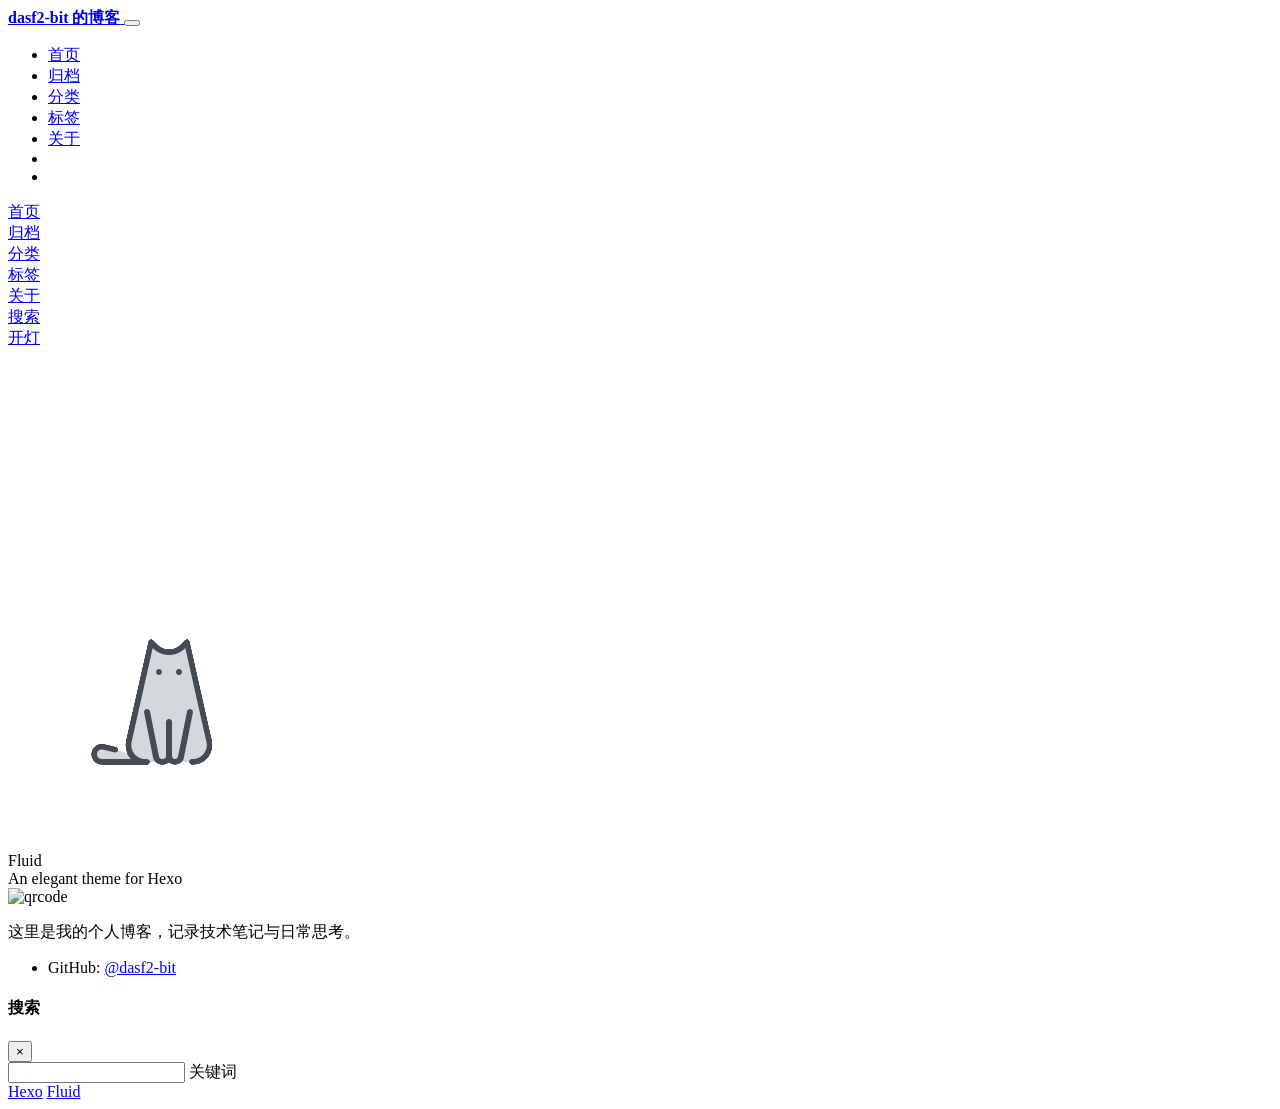
==== about/index.html @ f7959b7a "Site updated: 2026-11-27 13:25:07" ====
<!DOCTYPE html>
<html lang="zh-CN" data-default-color-scheme=auto>



<head>
  <meta charset="UTF-8">

  <link rel="apple-touch-icon" sizes="76x76" href="/img/fluid.png">
  <link rel="icon" href="/img/fluid.png">
  

  <meta name="viewport" content="width=device-width, initial-scale=1.0, maximum-scale=5.0, shrink-to-fit=no">
  <meta http-equiv="x-ua-compatible" content="ie=edge">
  
  <meta name="theme-color" content="#2f4154">
  <meta name="author" content="dasf2-bit">
  <meta name="keywords" content="">
  
    <meta name="description" content="这里是我的个人博客，记录技术笔记与日常思考。  GitHub: @dasf2-bit">
<meta property="og:type" content="website">
<meta property="og:title" content="关于">
<meta property="og:url" content="https://blog.znyue.com/about/index.html">
<meta property="og:site_name" content="dasf2-bit 的博客">
<meta property="og:description" content="这里是我的个人博客，记录技术笔记与日常思考。  GitHub: @dasf2-bit">
<meta property="og:locale" content="zh_CN">
<meta property="article:published_time" content="2026-11-27T05:30:00.000Z">
<meta property="article:modified_time" content="2026-11-27T05:24:59.551Z">
<meta property="article:author" content="dasf2-bit">
<meta name="twitter:card" content="summary_large_image">
  
  
  
  <title>关于 - dasf2-bit 的博客</title>

  <link  rel="stylesheet" href="https://lib.baomitu.com/twitter-bootstrap/4.6.1/css/bootstrap.min.css" />



  <link  rel="stylesheet" href="https://lib.baomitu.com/github-markdown-css/4.0.0/github-markdown.min.css" />

  <link  rel="stylesheet" href="https://lib.baomitu.com/hint.css/2.7.0/hint.min.css" />

  <link  rel="stylesheet" href="https://lib.baomitu.com/fancybox/3.5.7/jquery.fancybox.min.css" />



<!-- 主题依赖的图标库，不要自行修改 -->
<!-- Do not modify the link that theme dependent icons -->

<link rel="stylesheet" href="//at.alicdn.com/t/c/font_1749284_5i9bdhy70f8.css">



<link rel="stylesheet" href="//at.alicdn.com/t/c/font_1736178_k526ubmyhba.css">


<link  rel="stylesheet" href="/css/main.css" />


  <link id="highlight-css" rel="stylesheet" href="/css/highlight.css" />
  
    <link id="highlight-css-dark" rel="stylesheet" href="/css/highlight-dark.css" />
  




  <script id="fluid-configs">
    var Fluid = window.Fluid || {};
    Fluid.ctx = Object.assign({}, Fluid.ctx)
    var CONFIG = {"hostname":"blog.znyue.com","root":"/","version":"1.9.9","typing":{"enable":true,"typeSpeed":70,"cursorChar":"_","loop":false,"scope":[]},"anchorjs":{"enable":true,"element":"h1,h2,h3,h4,h5,h6","placement":"left","visible":"hover","icon":""},"progressbar":{"enable":true,"height_px":3,"color":"#29d","options":{"showSpinner":false,"trickleSpeed":100}},"code_language":{"enable":true,"default":"TEXT"},"copy_btn":true,"image_caption":{"enable":true},"image_zoom":{"enable":true,"img_url_replace":["",""]},"toc":{"enable":true,"expand_all":true,"placement":"right","headingSelector":"h1,h2,h3,h4,h5,h6","collapseDepth":0},"lazyload":{"enable":true,"loading_img":"/img/loading.gif","onlypost":false,"offset_factor":2},"web_analytics":{"enable":false,"follow_dnt":true,"baidu":null,"google":{"measurement_id":null},"tencent":{"sid":null,"cid":null},"leancloud":{"app_id":null,"app_key":null,"server_url":null,"path":"window.location.pathname","ignore_local":false},"openkounter":{"server_url":"https://open-kounter.mintimate.cn","path":"window.location.pathname","ignore_local":false},"umami":{"src":null,"website_id":null,"domains":null,"start_time":"2024-01-01T00:00:00.000Z","token":null,"api_server":null}},"search_path":"/local-search.xml","include_content_in_search":true};

    if (CONFIG.web_analytics.follow_dnt) {
      var dntVal = navigator.doNotTrack || window.doNotTrack || navigator.msDoNotTrack;
      Fluid.ctx.dnt = dntVal && (dntVal.startsWith('1') || dntVal.startsWith('yes') || dntVal.startsWith('on'));
    }
  </script>
  <script  src="/js/utils.js" ></script>
  <script  src="/js/color-schema.js" ></script>
  


  
<meta name="generator" content="Hexo 8.1.2"></head>


<body>
  

  <header>
    

<div class="header-inner" style="height: 60vh;">
  <nav id="navbar" class="navbar fixed-top  navbar-expand-lg navbar-dark scrolling-navbar">
  <div class="container">
    <a class="navbar-brand" href="/">
      <strong>dasf2-bit 的博客</strong>
    </a>

    <button id="navbar-toggler-btn" class="navbar-toggler" type="button" data-toggle="collapse"
            data-target="#navbarSupportedContent"
            aria-controls="navbarSupportedContent" aria-expanded="false" aria-label="Toggle navigation">
      <div class="animated-icon"><span></span><span></span><span></span></div>
    </button>

    <!-- Collapsible content (desktop) -->
    <div class="collapse navbar-collapse" id="navbarSupportedContent">
      <ul class="navbar-nav ml-auto text-center">
        
          
          
          
          
            <li class="nav-item">
              <a class="nav-link" href="/" target="_self">
                <i class="iconfont icon-home-fill"></i>
                <span>首页</span>
              </a>
            </li>
          
        
          
          
          
          
            <li class="nav-item">
              <a class="nav-link" href="/archives/" target="_self">
                <i class="iconfont icon-archive-fill"></i>
                <span>归档</span>
              </a>
            </li>
          
        
          
          
          
          
            <li class="nav-item">
              <a class="nav-link" href="/categories/" target="_self">
                <i class="iconfont icon-category-fill"></i>
                <span>分类</span>
              </a>
            </li>
          
        
          
          
          
          
            <li class="nav-item">
              <a class="nav-link" href="/tags/" target="_self">
                <i class="iconfont icon-tags-fill"></i>
                <span>标签</span>
              </a>
            </li>
          
        
          
          
          
          
            <li class="nav-item">
              <a class="nav-link" href="/about/" target="_self">
                <i class="iconfont icon-user-fill"></i>
                <span>关于</span>
              </a>
            </li>
          
        
        
          <li class="nav-item" id="search-btn">
            <a class="nav-link" target="_self" href="javascript:;" data-toggle="modal" data-target="#modalSearch" aria-label="Search">
              <i class="iconfont icon-search"></i>
            </a>
          </li>
          
        
        
          <li class="nav-item" id="color-toggle-btn">
            <a class="nav-link" target="_self" href="javascript:;" aria-label="Color Toggle">
              <i class="iconfont icon-dark" id="color-toggle-icon"></i>
            </a>
          </li>
        
      </ul>
    </div>
  </div>
</nav>

<!-- Mobile grid menu overlay -->
<div id="mobile-grid-menu" class="d-lg-none">
  <div class="mobile-grid-menu-inner">
    <div class="container">
      <div class="row">
        
          
          
          
          
            <div class="col-4 mobile-grid-cell">
              <a href="/" target="_self">
                <div class="mobile-grid-item">
                  <i class="iconfont icon-home-fill"></i>
                  <span>首页</span>
                </div>
              </a>
            </div>
          
        
          
          
          
          
            <div class="col-4 mobile-grid-cell">
              <a href="/archives/" target="_self">
                <div class="mobile-grid-item">
                  <i class="iconfont icon-archive-fill"></i>
                  <span>归档</span>
                </div>
              </a>
            </div>
          
        
          
          
          
          
            <div class="col-4 mobile-grid-cell">
              <a href="/categories/" target="_self">
                <div class="mobile-grid-item">
                  <i class="iconfont icon-category-fill"></i>
                  <span>分类</span>
                </div>
              </a>
            </div>
          
        
          
          
          
          
            <div class="col-4 mobile-grid-cell">
              <a href="/tags/" target="_self">
                <div class="mobile-grid-item">
                  <i class="iconfont icon-tags-fill"></i>
                  <span>标签</span>
                </div>
              </a>
            </div>
          
        
          
          
          
          
            <div class="col-4 mobile-grid-cell">
              <a href="/about/" target="_self">
                <div class="mobile-grid-item">
                  <i class="iconfont icon-user-fill"></i>
                  <span>关于</span>
                </div>
              </a>
            </div>
          
        
        
          <div class="col-4 mobile-grid-cell" id="mobile-search-btn">
            <a href="javascript:;" data-toggle="modal" data-target="#modalSearch" aria-label="Search">
              <div class="mobile-grid-item">
                <i class="iconfont icon-search"></i>
                <span>搜索</span>
              </div>
            </a>
          </div>
        
        
          <div class="col-4 mobile-grid-cell" id="mobile-color-toggle-btn"
               data-label-light="开灯"
               data-label-dark="关灯">
            <a href="javascript:;" aria-label="Color Toggle">
              <div class="mobile-grid-item">
                <i class="iconfont icon-dark" id="mobile-color-toggle-icon"></i>
                <span id="mobile-color-toggle-label">关灯</span>
              </div>
            </a>
          </div>
        
      </div>
    </div>
  </div>
</div>

  

<div id="banner" class="banner" parallax=true
     style="background: url('/img/default.png') no-repeat center center; background-size: cover;">
  <div class="full-bg-img">
    <div class="mask flex-center" style="background-color: rgba(0, 0, 0, 0.3)">
      <div class="banner-text text-center fade-in-up">
        <div class="h2">
          
            <span id="subtitle" data-typed-text="关于"></span>
          
        </div>

        
      </div>

      
    </div>
  </div>
</div>



</div>

  </header>

  <main>
    
      <div class="container nopadding-x-md">
        <div id="board"
          >
          
            <div class="about-avatar">
              <img src="/img/avatar.png" srcset="/img/loading.gif" lazyload class="img-fluid" alt="avatar">
            </div>
          
          <div class="container">
            <div class="row">
              <div class="col-12 col-md-10 m-auto">
                

<div class="text-center">
  <div class="about-info">
    <div class="about-name">Fluid</div>
    <div class="about-intro">An elegant theme for Hexo</div>
    <div class="about-icons">
      
        
        
        
        <a href=https://github.com class="
           hint--bottom hint--rounded"
           aria-label="GitHub"
           target="_blank"
        >
          <i class="iconfont icon-github-fill" aria-hidden="true"></i>
          
        </a>
      
        
        
        
        <a href=https://douban.com class="
           hint--bottom hint--rounded"
           aria-label="豆瓣"
           target="_blank"
        >
          <i class="iconfont icon-douban-fill" aria-hidden="true"></i>
          
        </a>
      
        
        
        
        <a  class="qr-trigger
           "
           
           target="_self"
        >
          <i class="iconfont icon-wechat-fill" aria-hidden="true"></i>
          
            <img class="qr-img" src="/img/favicon.png" srcset="/img/loading.gif" lazyload alt="qrcode" />
          
        </a>
      
    </div>
  </div>
</div>

<article class="about-content page-content mt-5">
  <div class="markdown-body">
    <p>这里是我的个人博客，记录技术笔记与日常思考。</p>
<ul>
<li>GitHub: <a target="_blank" rel="noopener" href="https://github.com/dasf2-bit">@dasf2-bit</a></li>
</ul>

  </div>

  
</article>





  



  



  



  



  





              </div>
            </div>
          </div>
        </div>
      </div>
    

    
      <a id="scroll-top-button" aria-label="TOP" href="#" role="button">
        <i class="iconfont icon-arrowup" aria-hidden="true"></i>
      </a>
    

    
      <div class="modal fade" id="modalSearch" tabindex="-1" role="dialog" aria-labelledby="ModalLabel"
     aria-hidden="true">
  <div class="modal-dialog modal-dialog-scrollable modal-lg" role="document">
    <div class="modal-content">
      <div class="modal-header text-center">
        <h4 class="modal-title w-100 font-weight-bold">搜索</h4>
        <button type="button" id="local-search-close" class="close" data-dismiss="modal" aria-label="Close">
          <span aria-hidden="true">&times;</span>
        </button>
      </div>
      <div class="modal-body mx-3">
        <div class="md-form mb-5">
          <input type="text" id="local-search-input" class="form-control validate">
          <label data-error="x" data-success="v" for="local-search-input">关键词</label>
        </div>
        <div class="list-group" id="local-search-result"></div>
      </div>
    </div>
  </div>
</div>

    

    
  </main>

  <footer>
    <div class="footer-inner">
  
    <div class="footer-content">
       <a href="https://hexo.io" target="_blank" rel="nofollow noopener"><span>Hexo</span></a> <i class="iconfont icon-love"></i> <a href="https://github.com/fluid-dev/hexo-theme-fluid" target="_blank" rel="nofollow noopener"><span>Fluid</span></a> 
    </div>
  
  
  
</div>

  </footer>

  <!-- Scripts -->
  
  <script  src="https://lib.baomitu.com/nprogress/0.2.0/nprogress.min.js" ></script>
  <link  rel="stylesheet" href="https://lib.baomitu.com/nprogress/0.2.0/nprogress.min.css" />

  <script>
    NProgress.configure({"showSpinner":false,"trickleSpeed":100})
    NProgress.start()
    window.addEventListener('load', function() {
      NProgress.done();
    })
  </script>


<script  src="https://lib.baomitu.com/jquery/3.6.4/jquery.min.js" ></script>
<script  src="https://lib.baomitu.com/twitter-bootstrap/4.6.1/js/bootstrap.min.js" ></script>
<script  src="/js/events.js" ></script>
<script  src="/js/plugins.js" ></script>


  <script  src="https://lib.baomitu.com/typed.js/2.0.12/typed.min.js" ></script>
  <script>
    (function (window, document) {
      var typing = Fluid.plugins.typing;
      var subtitle = document.getElementById('subtitle');
      if (!subtitle || !typing) {
        return;
      }
      var text = subtitle.getAttribute('data-typed-text');
      
        typing(text);
      
    })(window, document);
  </script>




  
    <script  src="/js/img-lazyload.js" ></script>
  




  <script src=https://lib.baomitu.com/clipboard.js/2.0.11/clipboard.min.js></script>

  <script>Fluid.plugins.codeWidget();</script>


  
<script>
  Fluid.utils.createScript('https://lib.baomitu.com/anchor-js/5.0.0/anchor.min.js', function() {
    window.anchors.options = {
      placement: CONFIG.anchorjs.placement,
      visible  : CONFIG.anchorjs.visible
    };
    if (CONFIG.anchorjs.icon) {
      window.anchors.options.icon = CONFIG.anchorjs.icon;
    }
    var el = (CONFIG.anchorjs.element || 'h1,h2,h3,h4,h5,h6').split(',');
    var res = [];
    for (var item of el) {
      res.push('.markdown-body > ' + item.trim());
    }
    if (CONFIG.anchorjs.placement === 'left') {
      window.anchors.options.class = 'anchorjs-link-left';
    }
    window.anchors.add(res.join(', '));

    Fluid.events.registerRefreshCallback(function() {
      if ('anchors' in window) {
        anchors.removeAll();
        var el = (CONFIG.anchorjs.element || 'h1,h2,h3,h4,h5,h6').split(',');
        var res = [];
        for (var item of el) {
          res.push('.markdown-body > ' + item.trim());
        }
        if (CONFIG.anchorjs.placement === 'left') {
          anchors.options.class = 'anchorjs-link-left';
        }
        anchors.add(res.join(', '));
      }
    });
  });
</script>


  
<script>
  Fluid.utils.createScript('https://lib.baomitu.com/fancybox/3.5.7/jquery.fancybox.min.js', function() {
    Fluid.plugins.fancyBox();
  });
</script>


  <script>Fluid.plugins.imageCaption();</script>

  <script  src="/js/local-search.js" ></script>





<!-- 主题的启动项，将它保持在最底部 -->
<!-- the boot of the theme, keep it at the bottom -->
<script  src="/js/boot.js" ></script>


  

  <noscript>
    <div class="noscript-warning">博客在允许 JavaScript 运行的环境下浏览效果更佳</div>
  </noscript>
</body>
</html>
---- css/highlight.css ----
pre code.hljs {
  display: block;
  overflow-x: auto;
  padding: 1em
}
code.hljs {
  padding: 3px 5px
}
/*!
  Theme: GitHub
  Description: Light theme as seen on github.com
  Author: github.com
  Maintainer: @Hirse
  Updated: 2021-05-15

  Outdated base version: https://github.com/primer/github-syntax-light
  Current colors taken from GitHub's CSS
*/
.hljs {
  color: #24292e;
  background: #ffffff
}
.hljs-doctag,
.hljs-keyword,
.hljs-meta .hljs-keyword,
.hljs-template-tag,
.hljs-template-variable,
.hljs-type,
.hljs-variable.language_ {
  /* prettylights-syntax-keyword */
  color: #d73a49
}
.hljs-title,
.hljs-title.class_,
.hljs-title.class_.inherited__,
.hljs-title.function_ {
  /* prettylights-syntax-entity */
  color: #6f42c1
}
.hljs-attr,
.hljs-attribute,
.hljs-literal,
.hljs-meta,
.hljs-number,
.hljs-operator,
.hljs-variable,
.hljs-selector-attr,
.hljs-selector-class,
.hljs-selector-id {
  /* prettylights-syntax-constant */
  color: #005cc5
}
.hljs-regexp,
.hljs-string,
.hljs-meta .hljs-string {
  /* prettylights-syntax-string */
  color: #032f62
}
.hljs-built_in,
.hljs-symbol {
  /* prettylights-syntax-variable */
  color: #e36209
}
.hljs-comment,
.hljs-code,
.hljs-formula {
  /* prettylights-syntax-comment */
  color: #6a737d
}
.hljs-name,
.hljs-quote,
.hljs-selector-tag,
.hljs-selector-pseudo {
  /* prettylights-syntax-entity-tag */
  color: #22863a
}
.hljs-subst {
  /* prettylights-syntax-storage-modifier-import */
  color: #24292e
}
.hljs-section {
  /* prettylights-syntax-markup-heading */
  color: #005cc5;
  font-weight: bold
}
.hljs-bullet {
  /* prettylights-syntax-markup-list */
  color: #735c0f
}
.hljs-emphasis {
  /* prettylights-syntax-markup-italic */
  color: #24292e;
  font-style: italic
}
.hljs-strong {
  /* prettylights-syntax-markup-bold */
  color: #24292e;
  font-weight: bold
}
.hljs-addition {
  /* prettylights-syntax-markup-inserted */
  color: #22863a;
  background-color: #f0fff4
}
.hljs-deletion {
  /* prettylights-syntax-markup-deleted */
  color: #b31d28;
  background-color: #ffeef0
}
.hljs-char.escape_,
.hljs-link,
.hljs-params,
.hljs-property,
.hljs-punctuation,
.hljs-tag {
  /* purposely ignored */
  
}
---- css/highlight-dark.css ----
pre code.hljs {
  display: block;
  overflow-x: auto;
  padding: 1em
}
code.hljs {
  padding: 3px 5px
}
/*

Dark style from softwaremaniacs.org (c) Ivan Sagalaev <Maniac@SoftwareManiacs.Org>

*/
.hljs {
  color: #ddd;
  background: #303030
}
.hljs-keyword,
.hljs-selector-tag,
.hljs-literal,
.hljs-section,
.hljs-link {
  color: white
}
.hljs-subst {
  /* default */
  
}
.hljs-string,
.hljs-title,
.hljs-name,
.hljs-type,
.hljs-attribute,
.hljs-symbol,
.hljs-bullet,
.hljs-built_in,
.hljs-addition,
.hljs-variable,
.hljs-template-tag,
.hljs-template-variable {
  color: #d88
}
.hljs-comment,
.hljs-quote,
.hljs-deletion,
.hljs-meta {
  color: #979797
}
.hljs-keyword,
.hljs-selector-tag,
.hljs-literal,
.hljs-title,
.hljs-section,
.hljs-doctag,
.hljs-type,
.hljs-name,
.hljs-strong {
  font-weight: bold
}
.hljs-emphasis {
  font-style: italic
}
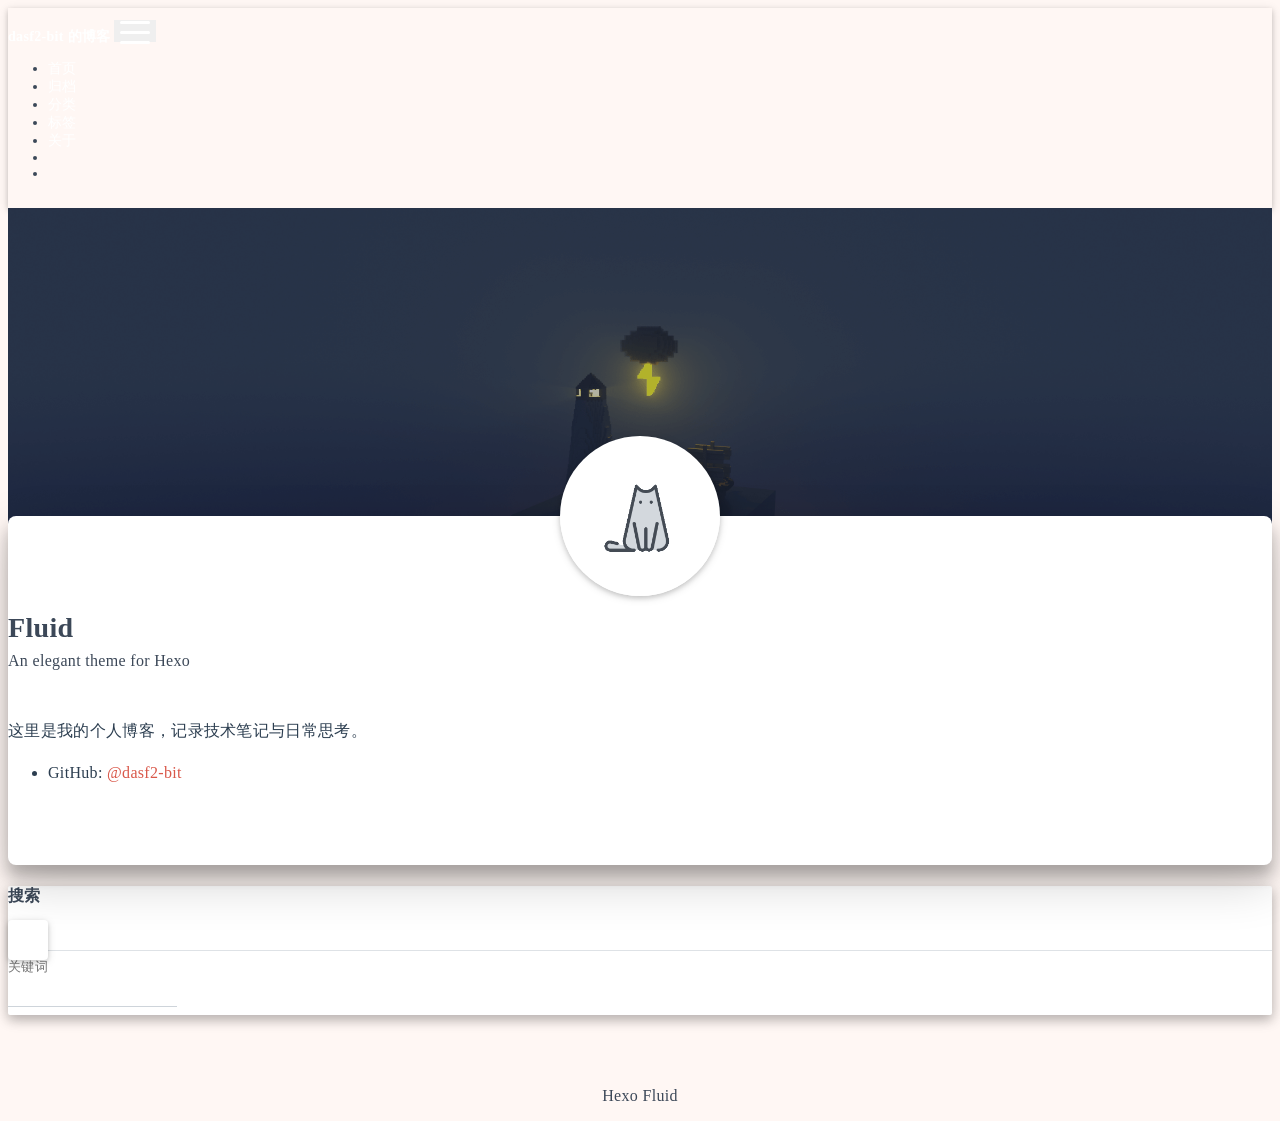
==== commit 7d0f5400: "Site updated: 2026-11-27 13:29:07" ====
--- a/about/index.html
+++ b/about/index.html
@@ -15,7 +15,7 @@
   <meta name="viewport" content="width=device-width, initial-scale=1.0, maximum-scale=5.0, shrink-to-fit=no">
   <meta http-equiv="x-ua-compatible" content="ie=edge">
   
-  <meta name="theme-color" content="#2f4154">
+  <meta name="theme-color" content="#E4685A">
   <meta name="author" content="dasf2-bit">
   <meta name="keywords" content="">
   
--- a/css/main.css
+++ b/css/main.css
@@ -0,0 +1,2407 @@
+.anchorjs-link {
+  text-decoration: none !important;
+  transition: opacity 0.2s ease-in-out;
+}
+.markdown-body h1:hover > .anchorjs-link,
+h2:hover > .anchorjs-link,
+h3:hover > .anchorjs-link,
+h4:hover > .anchorjs-link,
+h5:hover > .anchorjs-link,
+h6:hover > .anchorjs-link {
+  opacity: 1;
+}
+.banner {
+  height: 100%;
+  position: relative;
+  overflow: hidden;
+  cursor: default;
+}
+.banner .mask {
+  position: absolute;
+  width: 100%;
+  height: 100%;
+  background-color: rgba(0,0,0,0.3);
+}
+.banner[parallax="true"] {
+  will-change: transform;
+  -webkit-transform-style: preserve-3d;
+  -webkit-backface-visibility: hidden;
+  transition: transform 0.05s ease-out;
+}
+@media (max-width: 100vh) {
+  .header-inner {
+    max-height: 100vw;
+  }
+  #board {
+    margin-top: -1rem !important;
+  }
+}
+@media (max-width: 79.99vh) {
+  .scroll-down-bar {
+    display: none;
+  }
+}
+#board {
+  position: relative;
+  margin-top: -2rem;
+  padding: 3rem 0;
+  background-color: var(--board-bg-color);
+  transition: background-color 0.2s ease-in-out;
+  border-radius: 0.5rem;
+  z-index: 3;
+  -webkit-box-shadow: 0 12px 15px 0 rgba(0,0,0,0.24), 0 17px 50px 0 rgba(0,0,0,0.19);
+  box-shadow: 0 12px 15px 0 rgba(0,0,0,0.24), 0 17px 50px 0 rgba(0,0,0,0.19);
+}
+.code-widget {
+  display: inline-block;
+  background-color: transparent;
+  font-size: 0.75rem;
+  line-height: 1;
+  font-weight: bold;
+  padding: 0.3rem 0.1rem 0.1rem 0.1rem;
+  position: absolute;
+  right: 0.45rem;
+  top: 0.15rem;
+  z-index: 1;
+}
+.code-widget-light {
+  color: #999;
+}
+.code-widget-dark {
+  color: #bababa;
+}
+.copy-btn {
+  cursor: pointer;
+  user-select: none;
+  -webkit-appearance: none;
+  outline: none;
+}
+.copy-btn > i {
+  font-size: 0.75rem !important;
+  font-weight: 400;
+  margin-right: 0.15rem;
+  opacity: 0;
+  transition: opacity 0.2s ease-in-out;
+}
+.markdown-body pre:hover > .copy-btn > i {
+  opacity: 0.9;
+}
+.markdown-body pre:hover > .copy-btn,
+.markdown-body pre:not(:hover) > .copy-btn {
+  outline: none;
+}
+.license-box {
+  background-color: rgba(27,31,35,0.05);
+  transition: background-color 0.2s ease-in-out;
+  border-radius: 4px;
+  font-size: 0.9rem;
+  overflow: hidden;
+  padding: 1.25rem;
+  position: relative;
+  z-index: 1;
+}
+.license-box .license-icon {
+  position: absolute;
+  top: 50%;
+  left: 100%;
+}
+.license-box .license-icon::after {
+  content: "\e8e4";
+  font-size: 12.5rem;
+  line-height: 1;
+  opacity: 0.1;
+  position: relative;
+  left: -0.85em;
+  bottom: 0.5em;
+  z-index: -1;
+}
+.license-box .license-title {
+  margin-bottom: 1rem;
+}
+.license-box .license-title div:nth-child(1) {
+  line-height: 1.2;
+  margin-bottom: 0.25rem;
+}
+.license-box .license-title div:nth-child(2) {
+  color: var(--sec-text-color);
+  font-size: 0.8rem;
+}
+.license-box .license-meta {
+  align-items: center;
+  display: flex;
+  flex-wrap: wrap;
+  justify-content: flex-start;
+}
+.license-box .license-meta .license-meta-item {
+  align-items: center;
+  justify-content: center;
+  margin-right: 1.5rem;
+}
+.license-box .license-meta .license-meta-item div:nth-child(1) {
+  color: var(--sec-text-color);
+  font-size: 0.8rem;
+  font-weight: normal;
+}
+.license-box .license-meta .license-meta-item i.iconfont {
+  font-size: 1rem;
+}
+@media (max-width: 575px) and (min-width: 425px) {
+  .license-box .license-meta .license-meta-item {
+    display: flex;
+    justify-content: flex-start;
+    flex-wrap: wrap;
+    font-size: 0.8rem;
+    flex: 0 0 50%;
+    max-width: 50%;
+    margin-right: 0;
+  }
+  .license-box .license-meta .license-meta-item div:nth-child(1) {
+    margin-right: 0.5rem;
+  }
+  .license-box .license-meta .license-meta-date {
+    order: -1;
+  }
+}
+@media (max-width: 424px) {
+  .license-box::after {
+    top: -65px;
+  }
+  .license-box .license-meta {
+    flex-direction: column;
+    align-items: flex-start;
+  }
+  .license-box .license-meta .license-meta-item {
+    display: flex;
+    flex-wrap: wrap;
+    font-size: 0.8rem;
+  }
+  .license-box .license-meta .license-meta-item div:nth-child(1) {
+    margin-right: 0.5rem;
+  }
+}
+.footer-inner {
+  padding: 3rem 0 1rem 0;
+  text-align: center;
+}
+.footer-inner > div:not(:first-child) {
+  margin: 0.25rem 0;
+  font-size: 0.85rem;
+}
+.footer-inner .statistics {
+  display: flex;
+  flex-direction: row;
+  justify-content: center;
+}
+.footer-inner .statistics > span {
+  flex: 1;
+  margin: 0 0.25rem;
+}
+.footer-inner .statistics > *:nth-last-child(2):first-child {
+  text-align: right;
+}
+.footer-inner .statistics > *:nth-last-child(2):first-child ~ * {
+  text-align: left;
+}
+.footer-inner .beian {
+  display: flex;
+  flex-direction: row;
+  justify-content: center;
+}
+.footer-inner .beian > * {
+  margin: 0 0.25rem;
+}
+.footer-inner .beian-police {
+  position: relative;
+  overflow: hidden;
+  display: inline-flex;
+  align-items: center;
+  justify-content: left;
+}
+.footer-inner .beian-police img {
+  margin-right: 3px;
+  width: 1rem;
+  height: 1rem;
+  margin-bottom: 0.1rem;
+}
+@media (max-width: 424px) {
+  .footer-inner .statistics {
+    flex-direction: column;
+  }
+  .footer-inner .statistics > *:nth-last-child(2):first-child {
+    text-align: center;
+  }
+  .footer-inner .statistics > *:nth-last-child(2):first-child ~ * {
+    text-align: center;
+  }
+  .footer-inner .beian {
+    flex-direction: column;
+  }
+  .footer-inner .beian .beian-police {
+    justify-content: center;
+  }
+  .footer-inner .beian > *:nth-last-child(2):first-child {
+    text-align: center;
+  }
+  .footer-inner .beian > *:nth-last-child(2):first-child ~ * {
+    text-align: center;
+  }
+}
+sup > a::before,
+.footnote-text::before {
+  display: block;
+  content: "";
+  margin-top: -5rem;
+  height: 5rem;
+  width: 1px;
+  visibility: hidden;
+}
+sup > a::before,
+.footnote-text::before {
+  display: inline-block;
+}
+.footnote-item::before {
+  display: block;
+  content: "";
+  margin-top: -5rem;
+  height: 5rem;
+  width: 1px;
+  visibility: hidden;
+}
+.footnote-list ol {
+  list-style-type: none;
+  counter-reset: sectioncounter;
+  padding-left: 0.5rem;
+  font-size: 0.95rem;
+}
+.footnote-list ol li:before {
+  font-family: "Helvetica Neue", monospace, "Monaco";
+  content: "[" counter(sectioncounter) "]";
+  counter-increment: sectioncounter;
+}
+.footnote-list ol li+li {
+  margin-top: 0.5rem;
+}
+.footnote-text {
+  padding-left: 0.5em;
+}
+.navbar {
+  background-color: transparent;
+  font-size: 0.875rem;
+  box-shadow: 0 2px 5px 0 rgba(0,0,0,0.16), 0 2px 10px 0 rgba(0,0,0,0.12);
+  -webkit-box-shadow: 0 2px 5px 0 rgba(0,0,0,0.16), 0 2px 10px 0 rgba(0,0,0,0.12);
+}
+.navbar .navbar-brand {
+  color: var(--navbar-text-color);
+}
+.navbar .navbar-toggler .animated-icon span {
+  background-color: var(--navbar-text-color);
+}
+.navbar .nav-item .nav-link {
+  display: block;
+  color: var(--navbar-text-color);
+  transition: color 0.2s ease-in-out, background-color 0.2s ease-in-out;
+}
+.navbar .nav-item .nav-link:hover {
+  color: var(--link-hover-color);
+}
+.navbar .nav-item .nav-link:focus {
+  color: var(--navbar-text-color);
+}
+.navbar .nav-item .nav-link i {
+  font-size: 0.875rem;
+  line-height: inherit;
+}
+.navbar .nav-item .nav-link i:only-child {
+  margin: 0 0.2rem;
+}
+.navbar .navbar-toggler {
+  border-width: 0;
+  outline: 0;
+}
+.navbar.scrolling-navbar {
+  will-change: background, padding;
+  -webkit-transition: background 0.5s ease-in-out, padding 0.5s ease-in-out;
+  transition: background 0.5s ease-in-out, padding 0.5s ease-in-out;
+}
+@media (min-width: 600px) {
+  .navbar.scrolling-navbar {
+    padding-top: 12px;
+    padding-bottom: 12px;
+  }
+  .navbar.scrolling-navbar .navbar-nav > li {
+    -webkit-transition-duration: 1s;
+    transition-duration: 1s;
+  }
+}
+.navbar.scrolling-navbar.top-nav-collapse {
+  padding-top: 5px;
+  padding-bottom: 5px;
+}
+.navbar .dropdown-menu {
+  font-size: 0.875rem;
+  color: var(--navbar-text-color);
+  background-color: rgba(0,0,0,0.3);
+  border: none;
+  min-width: 8rem;
+  -webkit-transition: background 0.5s ease-in-out, padding 0.5s ease-in-out;
+  transition: background 0.5s ease-in-out, padding 0.5s ease-in-out;
+}
+@media (max-width: 991.98px) {
+  .navbar .dropdown-menu {
+    text-align: center;
+  }
+}
+.navbar .dropdown-item {
+  color: var(--navbar-text-color);
+}
+.navbar .dropdown-item:hover,
+.navbar .dropdown-item:focus {
+  color: var(--link-hover-color);
+  background-color: rgba(0,0,0,0.1);
+}
+@media (min-width: 992px) {
+  .navbar .dropdown:hover > .dropdown-menu {
+    display: block;
+  }
+  .navbar .dropdown > .dropdown-toggle:active {
+    pointer-events: none;
+  }
+  .navbar .dropdown-menu {
+    top: 95%;
+  }
+}
+.navbar .animated-icon {
+  width: 30px;
+  height: 20px;
+  position: relative;
+  margin: 0;
+  -webkit-transform: rotate(0deg);
+  -moz-transform: rotate(0deg);
+  -o-transform: rotate(0deg);
+  transform: rotate(0deg);
+  -webkit-transition: 0.5s ease-in-out;
+  -moz-transition: 0.5s ease-in-out;
+  -o-transition: 0.5s ease-in-out;
+  transition: 0.5s ease-in-out;
+  cursor: pointer;
+}
+.navbar .animated-icon span {
+  display: block;
+  position: absolute;
+  height: 3px;
+  width: 100%;
+  border-radius: 9px;
+  opacity: 1;
+  left: 0;
+  -webkit-transform: rotate(0deg);
+  -moz-transform: rotate(0deg);
+  -o-transform: rotate(0deg);
+  transform: rotate(0deg);
+  -webkit-transition: 0.25s ease-in-out;
+  -moz-transition: 0.25s ease-in-out;
+  -o-transition: 0.25s ease-in-out;
+  transition: 0.25s ease-in-out;
+  background: #fff;
+}
+.navbar .animated-icon span:nth-child(1) {
+  top: 0;
+}
+.navbar .animated-icon span:nth-child(2) {
+  top: 10px;
+}
+.navbar .animated-icon span:nth-child(3) {
+  top: 20px;
+}
+.navbar .animated-icon.open span:nth-child(1) {
+  top: 11px;
+  -webkit-transform: rotate(135deg);
+  -moz-transform: rotate(135deg);
+  -o-transform: rotate(135deg);
+  transform: rotate(135deg);
+}
+.navbar .animated-icon.open span:nth-child(2) {
+  opacity: 0;
+  left: -60px;
+}
+.navbar .animated-icon.open span:nth-child(3) {
+  top: 11px;
+  -webkit-transform: rotate(-135deg);
+  -moz-transform: rotate(-135deg);
+  -o-transform: rotate(-135deg);
+  transform: rotate(-135deg);
+}
+.navbar .dropdown-collapse,
+.top-nav-collapse,
+.navbar-col-show {
+  background-color: var(--navbar-bg-color);
+}
+@media (max-width: 767px) {
+  .navbar {
+    font-size: 1rem;
+    line-height: 2.5rem;
+  }
+}
+.banner-text {
+  color: var(--subtitle-color);
+  max-width: calc(960px - 6rem);
+  width: 80%;
+  overflow-wrap: break-word;
+}
+.banner-text .typed-cursor {
+  margin: 0 0.2rem;
+}
+@media (max-width: 767px) {
+  #subtitle,
+  .typed-cursor {
+    font-size: 1.5rem;
+  }
+}
+@media (max-width: 575px) {
+  .banner-text {
+    font-size: 0.9rem;
+  }
+  #subtitle,
+  .typed-cursor {
+    font-size: 1.35rem;
+  }
+}
+#mobile-grid-menu {
+  display: block;
+  position: fixed;
+  top: 0;
+  left: 0;
+  right: 0;
+  bottom: 0;
+  z-index: 1029;
+  overflow-y: auto;
+  -webkit-overflow-scrolling: touch;
+  pointer-events: none;
+  opacity: 0;
+  transform: translateY(-12px);
+  transition: opacity 0.18s ease, transform 0.18s ease;
+  will-change: opacity, transform;
+  background-color: var(--navbar-bg-color);
+}
+#mobile-grid-menu.show {
+  pointer-events: auto;
+  opacity: 1;
+  transform: translateY(0);
+}
+#mobile-grid-menu.show .mobile-grid-cell,
+#mobile-grid-menu.show .mobile-grid-group-header {
+  animation: mobile-grid-cell-in 0.18s ease both;
+}
+#mobile-grid-menu .mobile-grid-menu-inner {
+  padding-top: 70px;
+  padding-bottom: 2rem;
+}
+#mobile-grid-menu .mobile-grid-group-header {
+  color: var(--navbar-text-color);
+  font-size: 0.8rem;
+  opacity: 0.6;
+  text-transform: uppercase;
+  letter-spacing: 0.05em;
+  padding: 1rem 15px 0.4rem;
+  border-top: 1px solid rgba(255,255,255,0.1);
+  margin-top: 0.5rem;
+}
+#mobile-grid-menu .mobile-grid-group-header:first-child {
+  border-top: none;
+  margin-top: 0;
+}
+#mobile-grid-menu .mobile-grid-group-header i {
+  margin-right: 0.3rem;
+  font-size: 0.8rem;
+}
+#mobile-grid-menu .mobile-grid-cell {
+  padding: 0.5rem;
+}
+#mobile-grid-menu .mobile-grid-item {
+  display: flex;
+  flex-direction: column;
+  align-items: center;
+  justify-content: center;
+  padding: 1rem 0.5rem;
+  border-radius: 12px;
+  background-color: rgba(255,255,255,0.08);
+  transition: background-color 0.2s ease-in-out, transform 0.15s ease-in-out;
+  cursor: pointer;
+  min-height: 80px;
+}
+#mobile-grid-menu .mobile-grid-item:hover,
+#mobile-grid-menu .mobile-grid-item:active {
+  background-color: rgba(255,255,255,0.18);
+  transform: scale(0.96);
+}
+#mobile-grid-menu .mobile-grid-item i {
+  font-size: 1.6rem;
+  color: var(--navbar-text-color);
+  margin-bottom: 0.4rem;
+  line-height: 1;
+}
+#mobile-grid-menu .mobile-grid-item span {
+  font-size: 0.78rem;
+  color: var(--navbar-text-color);
+  text-align: center;
+  line-height: 1.2;
+  word-break: break-word;
+}
+#mobile-grid-menu a {
+  text-decoration: none;
+  color: var(--navbar-text-color);
+}
+#mobile-grid-menu a:hover {
+  color: var(--navbar-text-color);
+}
+@media (max-width: 991.98px) {
+  #navbarSupportedContent {
+    display: none !important;
+  }
+}
+.modal-dialog .modal-content {
+  background-color: var(--board-bg-color);
+  border: 0;
+  border-radius: 0.125rem;
+  -webkit-box-shadow: 0 5px 11px 0 rgba(0,0,0,0.18), 0 4px 15px 0 rgba(0,0,0,0.15);
+  box-shadow: 0 5px 11px 0 rgba(0,0,0,0.18), 0 4px 15px 0 rgba(0,0,0,0.15);
+}
+.modal-dialog .modal-content .modal-header {
+  border-bottom-color: var(--line-color);
+  transition: border-bottom-color 0.2s ease-in-out;
+}
+.close {
+  color: var(--text-color);
+}
+.close:hover {
+  color: var(--link-hover-color);
+}
+.close:focus {
+  outline: 0;
+}
+.modal-dialog .modal-content .modal-header {
+  border-top-left-radius: 0.125rem;
+  border-top-right-radius: 0.125rem;
+  border-bottom: 1px solid #dee2e6;
+}
+.md-form {
+  position: relative;
+  margin-top: 1.5rem;
+  margin-bottom: 1.5rem;
+}
+.md-form input[type] {
+  -webkit-box-sizing: content-box;
+  box-sizing: content-box;
+  background-color: transparent;
+  border: none;
+  border-bottom: 1px solid #ced4da;
+  border-radius: 0;
+  outline: none;
+  -webkit-box-shadow: none;
+  box-shadow: none;
+  transition: border-color 0.15s ease-in-out, box-shadow 0.15s ease-in-out, -webkit-box-shadow 0.15s ease-in-out;
+}
+.md-form input[type]:focus:not([readonly]) {
+  border-bottom: 1px solid #4285f4;
+  -webkit-box-shadow: 0 1px 0 0 #4285f4;
+  box-shadow: 0 1px 0 0 #4285f4;
+}
+.md-form input[type]:focus:not([readonly]) + label {
+  color: #4285f4;
+}
+.md-form input[type].valid,
+.md-form input[type]:focus.valid {
+  border-bottom: 1px solid #00c851;
+  -webkit-box-shadow: 0 1px 0 0 #00c851;
+  box-shadow: 0 1px 0 0 #00c851;
+}
+.md-form input[type].valid + label,
+.md-form input[type]:focus.valid + label {
+  color: #00c851;
+}
+.md-form input[type].invalid,
+.md-form input[type]:focus.invalid {
+  border-bottom: 1px solid #f44336;
+  -webkit-box-shadow: 0 1px 0 0 #f44336;
+  box-shadow: 0 1px 0 0 #f44336;
+}
+.md-form input[type].invalid + label,
+.md-form input[type]:focus.invalid + label {
+  color: #f44336;
+}
+.md-form input[type].validate {
+  margin-bottom: 2.5rem;
+}
+.md-form input[type].form-control {
+  height: auto;
+  padding: 0.6rem 0 0.4rem 0;
+  margin: 0 0 0.5rem 0;
+  color: var(--text-color);
+  background-color: transparent;
+  border-radius: 0;
+}
+.md-form label {
+  font-size: 0.8rem;
+  position: absolute;
+  top: -1rem;
+  left: 0;
+  color: #757575;
+  cursor: text;
+  transition: color 0.2s ease-out;
+}
+.modal-open[style] {
+  padding-right: 0 !important;
+  overflow: auto;
+}
+.modal-open[style] #navbar[style] {
+  padding-right: 1rem !important;
+}
+#nprogress .bar {
+  height: 3px !important;
+  background-color: #29d !important;
+}
+#nprogress .peg {
+  box-shadow: 0 0 14px #29d, 0 0 8px #29d !important;
+}
+@media (max-width: 575px) {
+  #nprogress .bar {
+    display: none;
+  }
+}
+.noscript-warning {
+  background-color: #f55;
+  color: #fff;
+  font-family: sans-serif;
+  font-size: 1rem;
+  font-weight: bold;
+  position: fixed;
+  left: 0;
+  bottom: 0;
+  text-align: center;
+  width: 100%;
+  z-index: 99;
+}
+.pagination {
+  margin-top: 3rem;
+  justify-content: center;
+}
+.pagination .space {
+  align-self: flex-end;
+}
+.pagination .page-number,
+.pagination .current,
+.pagination .extend {
+  outline: 0;
+  border: 0;
+  background-color: transparent;
+  font-size: 0.9rem;
+  padding: 0.5rem 0.75rem;
+  line-height: 1.25;
+  border-radius: 0.125rem;
+}
+.pagination .page-number {
+  margin: 0 0.05rem;
+}
+.pagination .page-number:hover,
+.pagination .current {
+  transition: background-color 0.2s ease-in-out;
+  background-color: var(--link-hover-bg-color);
+}
+.qr-trigger {
+  cursor: pointer;
+  position: relative;
+}
+.qr-trigger:hover .qr-img {
+  display: block;
+  transition: all 0.3s;
+}
+.qr-img {
+  max-width: 12rem;
+  position: absolute;
+  right: -5.25rem;
+  z-index: 99;
+  display: none;
+  border-radius: 0.2rem;
+  background-color: transparent;
+  box-shadow: 0 0 20px -5px rgba(158,158,158,0.2);
+}
+.scroll-down-bar {
+  position: absolute;
+  width: 100%;
+  height: 6rem;
+  text-align: center;
+  cursor: pointer;
+  bottom: 0;
+}
+.scroll-down-bar i.iconfont {
+  font-size: 2rem;
+  font-weight: bold;
+  display: inline-block;
+  position: relative;
+  padding-top: 2rem;
+  color: var(--subtitle-color);
+  transform: translateZ(0);
+  animation: scroll-down 1.5s infinite;
+}
+#scroll-top-button {
+  position: fixed;
+  z-index: 99;
+  background: var(--board-bg-color);
+  transition: background-color 0.2s ease-in-out, bottom 0.3s ease;
+  border-radius: 4px;
+  min-width: 40px;
+  min-height: 40px;
+  bottom: -60px;
+  outline: none;
+  display: flex;
+  display: -webkit-flex;
+  align-items: center;
+  box-shadow: 0 2px 5px 0 rgba(0,0,0,0.16), 0 2px 10px 0 rgba(0,0,0,0.12);
+}
+#scroll-top-button i {
+  font-size: 32px;
+  margin: auto;
+  color: var(--sec-text-color);
+}
+#scroll-top-button:hover i,
+#scroll-top-button:active i {
+  animation-name: scroll-top;
+  animation-duration: 1s;
+  animation-delay: 0.1s;
+  animation-timing-function: ease-in-out;
+  animation-iteration-count: infinite;
+  animation-fill-mode: forwards;
+  animation-direction: alternate;
+}
+#local-search-result .search-list-title {
+  border-left: 3px solid #0d47a1;
+}
+#local-search-result .search-list-content {
+  padding: 0 1.25rem;
+}
+#local-search-result .search-word {
+  color: #ff4500;
+}
+#toc {
+  visibility: hidden;
+}
+.toc-header {
+  margin-bottom: 0.5rem;
+  font-weight: bold;
+  line-height: 1.2;
+}
+.toc-header,
+.toc-header > i {
+  font-size: 1.25rem;
+}
+.toc-body {
+  max-height: 75vh;
+  overflow-y: auto;
+  overflow: -moz-scrollbars-none;
+  -ms-overflow-style: none;
+}
+.toc-body ol {
+  list-style: none;
+  padding-inline-start: 1rem;
+}
+.toc-body::-webkit-scrollbar {
+  display: none;
+}
+.tocbot-list {
+  position: relative;
+}
+.tocbot-list ol {
+  list-style: none;
+  padding-left: 1rem;
+}
+.tocbot-list a {
+  font-size: 0.95rem;
+}
+.tocbot-list ol a {
+  font-size: 0.85rem;
+}
+.tocbot-link {
+  color: var(--text-color);
+}
+.toc-toggle {
+  display: inline-block;
+  width: 0.7rem;
+  text-align: center;
+  margin-right: 0.15rem;
+  cursor: pointer;
+  user-select: none;
+  color: var(--text-color);
+  font-size: 0.9rem;
+  line-height: 1;
+  transition: transform 0.2s ease-in-out;
+}
+.toc-toggle.toc-toggle-collapsed {
+  transform: rotate(0deg);
+}
+.toc-toggle.toc-toggle-expanded {
+  transform: rotate(90deg);
+}
+.toc-toggle.toc-toggle-placeholder {
+  visibility: hidden;
+  pointer-events: none;
+  cursor: default;
+  transform: none;
+}
+.tocbot-active-link {
+  font-weight: bold;
+  color: var(--link-hover-color);
+}
+.tocbot-is-collapsed {
+  max-height: 0;
+}
+.tocbot-is-collapsible {
+  overflow: hidden;
+  transition: all 0.3s ease-in-out;
+}
+.toc-list-item {
+  padding: 0.1rem 0;
+  display: -webkit-box;
+  -webkit-box-orient: vertical;
+  -webkit-line-clamp: 2;
+  overflow: hidden;
+  text-overflow: ellipsis;
+}
+.toc-list-item.is-active-li::before {
+  height: 1rem;
+  margin: 0.25rem 0;
+  visibility: visible;
+}
+.toc-list-item::before {
+  width: 0.15rem;
+  height: 0.2rem;
+  position: absolute;
+  left: 0.25rem;
+  content: "";
+  border-radius: 2px;
+  margin: 0.65rem 0;
+  background: var(--link-hover-color);
+  visibility: hidden;
+  transition: height 0.1s ease-in-out, margin 0.1s ease-in-out, visibility 0.1s ease-in-out;
+}
+.sidebar {
+  position: -webkit-sticky;
+  position: sticky;
+  top: 2rem;
+  padding: 3rem 0;
+}
+html {
+  font-size: 16px;
+  letter-spacing: 0.02em;
+}
+html,
+body {
+  height: 100%;
+  font-family: var(--font-family-sans-serif);
+  overflow-wrap: break-word;
+}
+body {
+  transition: color 0.2s ease-in-out, background-color 0.2s ease-in-out;
+  background-color: var(--body-bg-color);
+  color: var(--text-color);
+  -webkit-font-smoothing: antialiased;
+  -moz-osx-font-smoothing: grayscale;
+}
+body a {
+  color: var(--text-color);
+  text-decoration: none;
+  cursor: pointer;
+  transition: color 0.2s ease-in-out, background-color 0.2s ease-in-out;
+}
+body a:hover {
+  color: var(--link-hover-color);
+  text-decoration: none;
+  transition: color 0.2s ease-in-out, background-color 0.2s ease-in-out;
+}
+code {
+  color: inherit;
+}
+table {
+  font-size: inherit;
+  color: var(--post-text-color);
+}
+img[lazyload] {
+  object-fit: cover;
+}
+*[align="left"] {
+  text-align: left;
+}
+*[align="center"] {
+  text-align: center;
+}
+*[align="right"] {
+  text-align: right;
+}
+::-webkit-scrollbar {
+  width: 6px;
+  height: 6px;
+}
+::-webkit-scrollbar-thumb {
+  background-color: var(--scrollbar-color);
+  border-radius: 6px;
+}
+::-webkit-scrollbar-thumb:hover {
+  background-color: var(--scrollbar-hover-color);
+}
+::-webkit-scrollbar-corner {
+  background-color: transparent;
+}
+label {
+  margin-bottom: 0;
+}
+i.iconfont {
+  font-size: 1em;
+  line-height: 1;
+}
+body.mobile-menu-open {
+  overflow: hidden;
+}
+:root {
+  --color-mode: "light";
+  --body-bg-color: #FFF7F4;
+  --board-bg-color: #FFFFFF;
+  --text-color: #3C4858;
+  --sec-text-color: #8B7A75;
+  --post-text-color: #2C3E50;
+  --post-heading-color: #1A202C;
+  --post-link-color: #D9584A;
+  --link-hover-color: #F08573;
+  --link-hover-bg-color: #FFF1EC;
+  --line-color: #F5E2DC;
+  --navbar-bg-color: #E4685A;
+  --navbar-text-color: #FFFFFF;
+  --subtitle-color: #FFEDE8;
+  --scrollbar-color: #E5C8C1;
+  --scrollbar-hover-color: #D6B3AB;
+  --button-bg-color: transparent;
+  --button-hover-bg-color: #FDEEE9;
+  --highlight-bg-color: #f6f8fa;
+  --inlinecode-bg-color: rgba(175,184,193,0.2);
+  --fold-title-color: #3C4858;
+  --fold-border-color: #F5E2DC;
+}
+@media (prefers-color-scheme: dark) {
+  :root {
+    --color-mode: "dark";
+  }
+  :root:not([data-user-color-scheme]) {
+    --body-bg-color: #1C1513;
+    --board-bg-color: #2A2020;
+    --text-color: #C9C2C0;
+    --sec-text-color: #A79F9C;
+    --post-text-color: #C9C2C0;
+    --post-heading-color: #C9C2C0;
+    --post-link-color: #FF9A87;
+    --link-hover-color: #FFB3A3;
+    --link-hover-bg-color: #3D2A26;
+    --line-color: #4A3632;
+    --navbar-bg-color: #2E1D1A;
+    --navbar-text-color: #F3E4E0;
+    --subtitle-color: #D8C4BF;
+    --scrollbar-color: #6B5651;
+    --scrollbar-hover-color: #8A726C;
+    --button-bg-color: transparent;
+    --button-hover-bg-color: #4A332E;
+    --highlight-bg-color: #303030;
+    --inlinecode-bg-color: rgba(99,110,123,0.4);
+    --fold-title-color: #C9C2C0;
+    --fold-border-color: #4A3632;
+  }
+  :root:not([data-user-color-scheme]) img {
+    -webkit-filter: brightness(0.9);
+    filter: brightness(0.9);
+    transition: filter 0.2s ease-in-out;
+  }
+  :root:not([data-user-color-scheme]) .license-box {
+    background-color: rgba(62,75,94,0.35);
+    transition: background-color 0.2s ease-in-out;
+  }
+  :root:not([data-user-color-scheme]) .gt-comment-admin .gt-comment-content {
+    background-color: transparent;
+    transition: background-color 0.2s ease-in-out;
+  }
+}
+@media not print {
+  [data-user-color-scheme="dark"] {
+    --body-bg-color: #1C1513;
+    --board-bg-color: #2A2020;
+    --text-color: #C9C2C0;
+    --sec-text-color: #A79F9C;
+    --post-text-color: #C9C2C0;
+    --post-heading-color: #C9C2C0;
+    --post-link-color: #FF9A87;
+    --link-hover-color: #FFB3A3;
+    --link-hover-bg-color: #3D2A26;
+    --line-color: #4A3632;
+    --navbar-bg-color: #2E1D1A;
+    --navbar-text-color: #F3E4E0;
+    --subtitle-color: #D8C4BF;
+    --scrollbar-color: #6B5651;
+    --scrollbar-hover-color: #8A726C;
+    --button-bg-color: transparent;
+    --button-hover-bg-color: #4A332E;
+    --highlight-bg-color: #303030;
+    --inlinecode-bg-color: rgba(99,110,123,0.4);
+    --fold-title-color: #C9C2C0;
+    --fold-border-color: #4A3632;
+  }
+  [data-user-color-scheme="dark"] img {
+    -webkit-filter: brightness(0.9);
+    filter: brightness(0.9);
+    transition: filter 0.2s ease-in-out;
+  }
+  [data-user-color-scheme="dark"] .license-box {
+    background-color: rgba(62,75,94,0.35);
+    transition: background-color 0.2s ease-in-out;
+  }
+  [data-user-color-scheme="dark"] .gt-comment-admin .gt-comment-content {
+    background-color: transparent;
+    transition: background-color 0.2s ease-in-out;
+  }
+}
+@media print {
+  :root {
+    --color-mode: "light";
+  }
+}
+.fade-in-up {
+  -webkit-animation-name: fade-in-up;
+  animation-name: fade-in-up;
+}
+.hidden-mobile {
+  display: block;
+}
+.visible-mobile {
+  display: none;
+}
+@media (max-width: 575px) {
+  .hidden-mobile {
+    display: none;
+  }
+  .visible-mobile {
+    display: block;
+  }
+}
+.nomargin-x {
+  margin-left: 0 !important;
+  margin-right: 0 !important;
+}
+.nopadding-x {
+  padding-left: 0 !important;
+  padding-right: 0 !important;
+}
+@media (max-width: 767px) {
+  .nopadding-x-md {
+    padding-left: 0 !important;
+    padding-right: 0 !important;
+  }
+}
+.flex-center {
+  display: -webkit-box;
+  display: -ms-flexbox;
+  display: flex;
+  -webkit-box-align: center;
+  -ms-flex-align: center;
+  align-items: center;
+  -webkit-box-pack: center;
+  -ms-flex-pack: center;
+  justify-content: center;
+  height: 100%;
+}
+.hover-with-bg {
+  display: inline-block;
+  line-height: 1;
+}
+.hover-with-bg:hover {
+  background-color: var(--link-hover-bg-color);
+  transition-duration: 0.2s;
+  transition-timing-function: ease-in-out;
+  border-radius: 0.2rem;
+}
+@-moz-keyframes fade-in-up {
+  from {
+    opacity: 0;
+    -webkit-transform: translate3d(0, 100%, 0);
+    transform: translate3d(0, 100%, 0);
+  }
+  to {
+    opacity: 1;
+    -webkit-transform: translate3d(0, 0, 0);
+    transform: translate3d(0, 0, 0);
+  }
+}
+@-webkit-keyframes fade-in-up {
+  from {
+    opacity: 0;
+    -webkit-transform: translate3d(0, 100%, 0);
+    transform: translate3d(0, 100%, 0);
+  }
+  to {
+    opacity: 1;
+    -webkit-transform: translate3d(0, 0, 0);
+    transform: translate3d(0, 0, 0);
+  }
+}
+@-o-keyframes fade-in-up {
+  from {
+    opacity: 0;
+    -webkit-transform: translate3d(0, 100%, 0);
+    transform: translate3d(0, 100%, 0);
+  }
+  to {
+    opacity: 1;
+    -webkit-transform: translate3d(0, 0, 0);
+    transform: translate3d(0, 0, 0);
+  }
+}
+@keyframes fade-in-up {
+  from {
+    opacity: 0;
+    -webkit-transform: translate3d(0, 100%, 0);
+    transform: translate3d(0, 100%, 0);
+  }
+  to {
+    opacity: 1;
+    -webkit-transform: translate3d(0, 0, 0);
+    transform: translate3d(0, 0, 0);
+  }
+}
+@-moz-keyframes scroll-down {
+  0% {
+    opacity: 0.8;
+    top: 0;
+  }
+  50% {
+    opacity: 0.4;
+    top: -1em;
+  }
+  100% {
+    opacity: 0.8;
+    top: 0;
+  }
+}
+@-webkit-keyframes scroll-down {
+  0% {
+    opacity: 0.8;
+    top: 0;
+  }
+  50% {
+    opacity: 0.4;
+    top: -1em;
+  }
+  100% {
+    opacity: 0.8;
+    top: 0;
+  }
+}
+@-o-keyframes scroll-down {
+  0% {
+    opacity: 0.8;
+    top: 0;
+  }
+  50% {
+    opacity: 0.4;
+    top: -1em;
+  }
+  100% {
+    opacity: 0.8;
+    top: 0;
+  }
+}
+@keyframes scroll-down {
+  0% {
+    opacity: 0.8;
+    top: 0;
+  }
+  50% {
+    opacity: 0.4;
+    top: -1em;
+  }
+  100% {
+    opacity: 0.8;
+    top: 0;
+  }
+}
+@-moz-keyframes scroll-top {
+  0% {
+    -webkit-transform: translateY(0);
+    transform: translateY(0);
+  }
+  50% {
+    -webkit-transform: translateY(-0.35rem);
+    transform: translateY(-0.35rem);
+  }
+  100% {
+    -webkit-transform: translateY(0);
+    transform: translateY(0);
+  }
+}
+@-webkit-keyframes scroll-top {
+  0% {
+    -webkit-transform: translateY(0);
+    transform: translateY(0);
+  }
+  50% {
+    -webkit-transform: translateY(-0.35rem);
+    transform: translateY(-0.35rem);
+  }
+  100% {
+    -webkit-transform: translateY(0);
+    transform: translateY(0);
+  }
+}
+@-o-keyframes scroll-top {
+  0% {
+    -webkit-transform: translateY(0);
+    transform: translateY(0);
+  }
+  50% {
+    -webkit-transform: translateY(-0.35rem);
+    transform: translateY(-0.35rem);
+  }
+  100% {
+    -webkit-transform: translateY(0);
+    transform: translateY(0);
+  }
+}
+@keyframes scroll-top {
+  0% {
+    -webkit-transform: translateY(0);
+    transform: translateY(0);
+  }
+  50% {
+    -webkit-transform: translateY(-0.35rem);
+    transform: translateY(-0.35rem);
+  }
+  100% {
+    -webkit-transform: translateY(0);
+    transform: translateY(0);
+  }
+}
+@-moz-keyframes mobile-grid-cell-in {
+  from {
+    opacity: 0;
+    transform: scale(0.82) translateY(10px);
+  }
+  to {
+    opacity: 1;
+    transform: scale(1) translateY(0);
+  }
+}
+@-webkit-keyframes mobile-grid-cell-in {
+  from {
+    opacity: 0;
+    transform: scale(0.82) translateY(10px);
+  }
+  to {
+    opacity: 1;
+    transform: scale(1) translateY(0);
+  }
+}
+@-o-keyframes mobile-grid-cell-in {
+  from {
+    opacity: 0;
+    transform: scale(0.82) translateY(10px);
+  }
+  to {
+    opacity: 1;
+    transform: scale(1) translateY(0);
+  }
+}
+@keyframes mobile-grid-cell-in {
+  from {
+    opacity: 0;
+    transform: scale(0.82) translateY(10px);
+  }
+  to {
+    opacity: 1;
+    transform: scale(1) translateY(0);
+  }
+}
+@media print {
+  header,
+  footer,
+  .side-col,
+  #scroll-top-button,
+  .post-prevnext,
+  #comments {
+    display: none !important;
+  }
+  .markdown-body a:not([href^='#']):not([href^='javascript:']):not(.print-no-link)::after {
+    content: ' (' attr(href) ')';
+    font-size: 0.8rem;
+    color: var(--post-text-color);
+    opacity: 0.8;
+  }
+  .markdown-body > h1,
+  .markdown-body h2 {
+    border-bottom-color: transparent !important;
+  }
+  .markdown-body > h1,
+  .markdown-body h2,
+  .markdown-body h3,
+  .markdown-body h4,
+  .markdown-body h5,
+  .markdown-body h6 {
+    margin-top: 1.25em !important;
+    margin-bottom: 0.25em !important;
+  }
+  .markdown-body [data-anchorjs-icon]::after {
+    display: none;
+  }
+  .markdown-body figure.highlight table,
+  .markdown-body figure.highlight tbody,
+  .markdown-body figure.highlight tr,
+  .markdown-body figure.highlight td.code,
+  .markdown-body figure.highlight td.code pre {
+    width: 100% !important;
+    display: block !important;
+  }
+  .markdown-body figure.highlight pre > code {
+    white-space: pre-wrap;
+  }
+  .markdown-body figure.highlight .gutter,
+  .markdown-body figure.highlight .code-widget {
+    display: none !important;
+  }
+  .post-metas a {
+    text-decoration: none;
+  }
+}
+@media not print {
+  #seo-header {
+    display: none;
+  }
+}
+.index-card {
+  margin-bottom: 2.5rem;
+}
+.index-img img {
+  display: block;
+  width: 100%;
+  height: 10rem;
+  object-fit: cover;
+  box-shadow: 0 5px 11px 0 rgba(0,0,0,0.18), 0 4px 15px 0 rgba(0,0,0,0.15);
+  border-radius: 0.25rem;
+  background-color: transparent;
+}
+.index-info {
+  display: flex;
+  flex-direction: column;
+  justify-content: space-between;
+  padding-top: 0.5rem;
+  padding-bottom: 0.5rem;
+}
+.index-header {
+  color: var(--text-color);
+  font-size: 1.5rem;
+  font-weight: bold;
+  line-height: 1.4;
+  white-space: nowrap;
+  overflow: hidden;
+  text-overflow: ellipsis;
+  margin-bottom: 0.25rem;
+}
+.index-header .index-pin {
+  color: var(--text-color);
+  font-size: 1.5rem;
+  margin-right: 0.15rem;
+}
+.index-btm {
+  color: var(--sec-text-color);
+}
+.index-btm a {
+  color: var(--sec-text-color);
+}
+.index-excerpt {
+  color: var(--sec-text-color);
+  margin: 0.5rem 0;
+  height: calc(1.4rem * 3);
+  overflow: hidden;
+  display: flex;
+}
+.index-excerpt > div {
+  width: 100%;
+  line-height: 1.4rem;
+  word-break: break-word;
+  display: -webkit-box;
+  -webkit-box-orient: vertical;
+  -webkit-line-clamp: 3;
+}
+.index-excerpt__noimg {
+  height: auto;
+  max-height: calc(1.4rem * 3);
+}
+@media (max-width: 767px) {
+  .index-info {
+    padding-top: 1.25rem;
+  }
+  .index-header {
+    font-size: 1.25rem;
+    white-space: normal;
+    overflow: hidden;
+    word-break: break-word;
+    display: -webkit-box;
+    -webkit-box-orient: vertical;
+    -webkit-line-clamp: 2;
+  }
+  .index-header .index-pin {
+    font-size: 1.25rem;
+  }
+  .index-excerpt {
+    height: auto;
+    max-height: calc(1.4rem * 3);
+    margin: 0.25rem 0;
+  }
+}
+#valine.v[data-class=v] .status-bar,
+#valine.v[data-class=v] .veditor,
+#valine.v[data-class=v] .vinput,
+#valine.v[data-class=v] .vbtn,
+#valine.v[data-class=v] p,
+#valine.v[data-class=v] pre code {
+  color: var(--text-color);
+}
+#valine.v[data-class=v] .vinput::placeholder {
+  color: var(--sec-text-color);
+}
+#valine.v[data-class=v] .vicon {
+  fill: var(--text-color);
+}
+.gt-container .gt-comment-content:hover {
+  -webkit-box-shadow: none;
+  box-shadow: none;
+}
+.gt-container .gt-comment-body {
+  color: var(--text-color) !important;
+  transition: color 0.2s ease-in-out;
+}
+#remark-km423lmfdslkm34-back {
+  z-index: 1030;
+}
+#remark-km423lmfdslkm34-node {
+  z-index: 1031;
+}
+.markdown-body .highlight pre,
+.markdown-body pre {
+  padding: 1.45rem 1rem;
+}
+.markdown-body pre code.hljs {
+  padding: 0;
+}
+.markdown-body pre[class*="language-"] {
+  padding-top: 1.45rem;
+  padding-bottom: 1.45rem;
+  padding-right: 1rem;
+  line-height: 1.5;
+  margin-bottom: 1rem;
+}
+.markdown-body .code-wrapper {
+  position: relative;
+  border-radius: 4px;
+  margin-bottom: 1rem;
+}
+.markdown-body .hljs,
+.markdown-body .highlight pre,
+.markdown-body .code-wrapper pre,
+.markdown-body figure.highlight td.gutter {
+  transition: color 0.2s ease-in-out, background-color 0.2s ease-in-out;
+  background-color: var(--highlight-bg-color);
+}
+pre[class*=language-].line-numbers {
+  position: initial;
+}
+figure {
+  margin: 1rem 0;
+}
+figure.highlight {
+  position: relative;
+}
+figure.highlight table {
+  border: 0;
+  margin: 0;
+  width: auto;
+  border-radius: 4px;
+}
+figure.highlight td {
+  border: 0;
+  padding: 0;
+}
+figure.highlight tr {
+  border: 0;
+}
+figure.highlight td.code {
+  width: 100%;
+}
+figure.highlight td.gutter {
+  display: table-cell;
+  position: -webkit-sticky;
+  position: sticky;
+  left: 0;
+  z-index: 1;
+}
+figure.highlight td.gutter pre {
+  text-align: right;
+  padding: 0 0.75rem;
+  border-radius: initial;
+  border-right: 1px solid #999;
+}
+figure.highlight td.gutter pre span.line {
+  color: #999;
+}
+figure.highlight td.code > pre {
+  border-top-left-radius: 0;
+  border-bottom-left-radius: 0;
+}
+.markdown-body {
+  font-size: 1rem;
+  line-height: 1.6;
+  font-family: var(--font-family-sans-serif);
+  margin-bottom: 2rem;
+  color: var(--post-text-color);
+}
+.markdown-body > h1,
+.markdown-body h2 {
+  border-bottom-color: var(--line-color);
+}
+.markdown-body > h1,
+.markdown-body h2,
+.markdown-body h3,
+.markdown-body h4,
+.markdown-body h5,
+.markdown-body h6 {
+  color: var(--post-heading-color);
+  transition: color 0.2s ease-in-out, border-bottom-color 0.2s ease-in-out;
+  font-weight: bold;
+  margin-bottom: 0.75em;
+  margin-top: 2em;
+}
+.markdown-body > h1::before,
+.markdown-body h2::before,
+.markdown-body h3::before,
+.markdown-body h4::before,
+.markdown-body h5::before,
+.markdown-body h6::before {
+  display: block;
+  content: "";
+  margin-top: -5rem;
+  height: 5rem;
+  width: 1px;
+  visibility: hidden;
+}
+.markdown-body > h1:focus,
+.markdown-body h2:focus,
+.markdown-body h3:focus,
+.markdown-body h4:focus,
+.markdown-body h5:focus,
+.markdown-body h6:focus {
+  outline: none;
+}
+.markdown-body a {
+  color: var(--post-link-color);
+}
+.markdown-body strong {
+  font-weight: bold;
+}
+.markdown-body code {
+  tab-size: 4;
+  background-color: var(--inlinecode-bg-color);
+  transition: background-color 0.2s ease-in-out;
+}
+.markdown-body table tr {
+  background-color: var(--board-bg-color);
+  transition: background-color 0.2s ease-in-out;
+}
+.markdown-body table tr:nth-child(2n) {
+  background-color: var(--board-bg-color);
+  transition: background-color 0.2s ease-in-out;
+}
+.markdown-body table th,
+.markdown-body table td {
+  border-color: var(--line-color);
+  transition: border-color 0.2s ease-in-out;
+}
+.markdown-body pre {
+  font-size: 85% !important;
+}
+.markdown-body pre .mermaid {
+  text-align: center;
+}
+.markdown-body pre .mermaid > svg {
+  min-width: 100%;
+}
+.markdown-body p > img,
+.markdown-body p > a > img,
+.markdown-body figure > img,
+.markdown-body figure > a > img {
+  max-width: 90%;
+  margin: 1.5rem auto;
+  display: block;
+  box-shadow: 0 5px 11px 0 rgba(0,0,0,0.18), 0 4px 15px 0 rgba(0,0,0,0.15);
+  border-radius: 4px;
+  background-color: transparent;
+}
+.markdown-body blockquote {
+  color: var(--sec-text-color);
+}
+.markdown-body details {
+  cursor: pointer;
+}
+.markdown-body details summary {
+  outline: none;
+}
+hr,
+.markdown-body hr {
+  background-color: initial;
+  border-top: 1px solid var(--line-color);
+  transition: border-top-color 0.2s ease-in-out;
+}
+.markdown-body hr {
+  height: 0;
+  margin: 2rem 0;
+}
+.markdown-body figcaption.image-caption {
+  font-size: 0.8rem;
+  color: var(--post-text-color);
+  opacity: 0.65;
+  line-height: 1;
+  margin: -0.75rem auto 2rem;
+  text-align: center;
+}
+.markdown-body figcaption:not(.image-caption) {
+  display: none;
+}
+.post-content,
+post-custom {
+  box-sizing: border-box;
+  padding-left: 10%;
+  padding-right: 10%;
+}
+@media (max-width: 767px) {
+  .post-content,
+  post-custom {
+    padding-left: 2rem;
+    padding-right: 2rem;
+  }
+  .page-content,
+  .post-content {
+    overflow: hidden;
+  }
+}
+@media (max-width: 424px) {
+  .post-content,
+  post-custom {
+    padding-left: 1rem;
+    padding-right: 1rem;
+  }
+  .page-content,
+  .post-content {
+    overflow: hidden;
+  }
+  .anchorjs-link-left {
+    opacity: 0 !important;
+  }
+}
+.page-content strong,
+.post-content strong {
+  font-weight: bold;
+}
+.page-content > *:nth-child(2),
+.post-content > *:nth-child(2) {
+  margin-top: 0;
+}
+.page-content img,
+.post-content img {
+  object-fit: cover;
+  max-width: 100%;
+}
+.post-metas {
+  display: flex;
+  flex-wrap: wrap;
+  font-size: 0.9rem;
+}
+.post-meta > *:not(.hover-with-bg) {
+  margin-right: 0.2rem;
+}
+.post-prevnext {
+  display: flex;
+  flex-wrap: wrap;
+  justify-content: space-between;
+  font-size: 0.9rem;
+  margin-left: -0.35rem;
+  margin-right: -0.35rem;
+}
+.post-prevnext .post-prev,
+.post-prevnext .post-next {
+  display: flex;
+  padding-left: 0;
+  padding-right: 0;
+}
+.post-prevnext .post-prev i,
+.post-prevnext .post-next i {
+  font-size: 1.5rem;
+}
+.post-prevnext .post-prev a,
+.post-prevnext .post-next a {
+  display: flex;
+  align-items: center;
+}
+.post-prevnext .post-prev .hidden-mobile,
+.post-prevnext .post-next .hidden-mobile {
+  display: -webkit-box;
+  -webkit-box-orient: vertical;
+  -webkit-line-clamp: 2;
+  text-overflow: ellipsis;
+  overflow: hidden;
+}
+@media (max-width: 575px) {
+  .post-prevnext .post-prev .hidden-mobile,
+  .post-prevnext .post-next .hidden-mobile {
+    display: none;
+  }
+}
+.post-prevnext .post-prev:hover i,
+.post-prevnext .post-prev:active i,
+.post-prevnext .post-next:hover i,
+.post-prevnext .post-next:active i {
+  -webkit-animation-duration: 1s;
+  animation-duration: 1s;
+  -webkit-animation-delay: 0.1s;
+  animation-delay: 0.1s;
+  -webkit-animation-timing-function: ease-in-out;
+  animation-timing-function: ease-in-out;
+  -webkit-animation-iteration-count: infinite;
+  animation-iteration-count: infinite;
+  -webkit-animation-fill-mode: forwards;
+  animation-fill-mode: forwards;
+  -webkit-animation-direction: alternate;
+  animation-direction: alternate;
+}
+.post-prevnext .post-prev:hover i,
+.post-prevnext .post-prev:active i {
+  -webkit-animation-name: post-prev-anim;
+  animation-name: post-prev-anim;
+}
+.post-prevnext .post-next:hover i,
+.post-prevnext .post-next:active i {
+  -webkit-animation-name: post-next-anim;
+  animation-name: post-next-anim;
+}
+.post-prevnext .post-next {
+  justify-content: flex-end;
+}
+.post-prevnext .fa-chevron-left {
+  margin-right: 0.5rem;
+}
+.post-prevnext .fa-chevron-right {
+  margin-left: 0.5rem;
+}
+#seo-header {
+  color: var(--post-heading-color);
+  font-weight: bold;
+  margin-top: 0.5em;
+  margin-bottom: 0.75em;
+  border-bottom-color: var(--line-color);
+  border-bottom-style: solid;
+  border-bottom-width: 2px;
+  line-height: 1.5;
+}
+.custom,
+#comments {
+  margin-top: 2rem;
+}
+#comments noscript {
+  display: block;
+  text-align: center;
+  padding: 2rem 0;
+}
+.visitors {
+  font-size: 0.8em;
+  padding: 0.45rem;
+  float: right;
+}
+a.fancybox:hover {
+  text-decoration: none;
+}
+mjx-container,
+.mjx-container {
+  overflow-x: auto;
+  overflow-y: hidden !important;
+  padding: 0.5em 0;
+}
+mjx-container:focus,
+.mjx-container:focus,
+mjx-container svg:focus,
+.mjx-container svg:focus {
+  outline: none;
+}
+.mjx-char {
+  line-height: 1;
+}
+.katex-block {
+  overflow-x: auto;
+}
+.katex,
+.mjx-mrow {
+  white-space: pre-wrap !important;
+}
+.footnote-ref [class*=hint--][aria-label]:after {
+  max-width: 12rem;
+  white-space: nowrap;
+  overflow: hidden;
+  text-overflow: ellipsis;
+}
+@-moz-keyframes post-prev-anim {
+  0% {
+    -webkit-transform: translateX(0);
+    transform: translateX(0);
+  }
+  50% {
+    -webkit-transform: translateX(-0.35rem);
+    transform: translateX(-0.35rem);
+  }
+  100% {
+    -webkit-transform: translateX(0);
+    transform: translateX(0);
+  }
+}
+@-webkit-keyframes post-prev-anim {
+  0% {
+    -webkit-transform: translateX(0);
+    transform: translateX(0);
+  }
+  50% {
+    -webkit-transform: translateX(-0.35rem);
+    transform: translateX(-0.35rem);
+  }
+  100% {
+    -webkit-transform: translateX(0);
+    transform: translateX(0);
+  }
+}
+@-o-keyframes post-prev-anim {
+  0% {
+    -webkit-transform: translateX(0);
+    transform: translateX(0);
+  }
+  50% {
+    -webkit-transform: translateX(-0.35rem);
+    transform: translateX(-0.35rem);
+  }
+  100% {
+    -webkit-transform: translateX(0);
+    transform: translateX(0);
+  }
+}
+@keyframes post-prev-anim {
+  0% {
+    -webkit-transform: translateX(0);
+    transform: translateX(0);
+  }
+  50% {
+    -webkit-transform: translateX(-0.35rem);
+    transform: translateX(-0.35rem);
+  }
+  100% {
+    -webkit-transform: translateX(0);
+    transform: translateX(0);
+  }
+}
+@-moz-keyframes post-next-anim {
+  0% {
+    -webkit-transform: translateX(0);
+    transform: translateX(0);
+  }
+  50% {
+    -webkit-transform: translateX(0.35rem);
+    transform: translateX(0.35rem);
+  }
+  100% {
+    -webkit-transform: translateX(0);
+    transform: translateX(0);
+  }
+}
+@-webkit-keyframes post-next-anim {
+  0% {
+    -webkit-transform: translateX(0);
+    transform: translateX(0);
+  }
+  50% {
+    -webkit-transform: translateX(0.35rem);
+    transform: translateX(0.35rem);
+  }
+  100% {
+    -webkit-transform: translateX(0);
+    transform: translateX(0);
+  }
+}
+@-o-keyframes post-next-anim {
+  0% {
+    -webkit-transform: translateX(0);
+    transform: translateX(0);
+  }
+  50% {
+    -webkit-transform: translateX(0.35rem);
+    transform: translateX(0.35rem);
+  }
+  100% {
+    -webkit-transform: translateX(0);
+    transform: translateX(0);
+  }
+}
+@keyframes post-next-anim {
+  0% {
+    -webkit-transform: translateX(0);
+    transform: translateX(0);
+  }
+  50% {
+    -webkit-transform: translateX(0.35rem);
+    transform: translateX(0.35rem);
+  }
+  100% {
+    -webkit-transform: translateX(0);
+    transform: translateX(0);
+  }
+}
+.fold {
+  margin: 1rem 0;
+  border: 0.5px solid var(--fold-border-color);
+  position: relative;
+  clear: both;
+  border-radius: 0.125rem;
+}
+.fold .fold-title {
+  color: var(--fold-title-color);
+  padding: 0.5rem 0.75rem;
+  font-size: 0.9rem;
+  font-weight: bold;
+  border-radius: 0.125rem;
+}
+.fold .fold-title:not(.collapsed) > .fold-arrow {
+  transform: rotate(90deg);
+  transform-origin: center center;
+}
+.fold .fold-title .fold-arrow {
+  display: inline-block;
+  margin-right: 0.35rem;
+  transition: transform 0.3s ease-out;
+}
+.fold .fold-content {
+  padding: 1rem 1rem;
+}
+.fold .fold-content > *:last-child {
+  margin-bottom: 0;
+}
+.fold-default,
+.fold-secondary {
+  background-color: rgba(187,187,187,0.25);
+}
+.fold-primary {
+  background-color: rgba(183,160,224,0.25);
+}
+.fold-info {
+  background-color: rgba(160,197,228,0.25);
+}
+.fold-success {
+  background-color: rgba(174,220,174,0.25);
+}
+.fold-warning {
+  background-color: rgba(248,214,166,0.25);
+}
+.fold-danger {
+  background-color: rgba(236,169,167,0.25);
+}
+.fold-light {
+  background-color: rgba(254,254,254,0.25);
+}
+.note {
+  padding: 0.75rem;
+  border-left: 0.35rem solid;
+  border-radius: 0.25rem;
+  margin: 1.5rem 0;
+  color: var(--text-color);
+  transition: color 0.2s ease-in-out;
+  font-size: 0.9rem;
+}
+.note a {
+  color: var(--text-color);
+  transition: color 0.2s ease-in-out;
+}
+.note *:last-child {
+  margin-bottom: 0;
+}
+.note-default,
+.note-secondary {
+  background-color: rgba(187,187,187,0.25);
+  border-color: #777;
+}
+.note-primary {
+  background-color: rgba(183,160,224,0.25);
+  border-color: #6f42c1;
+}
+.note-success {
+  background-color: rgba(174,220,174,0.25);
+  border-color: #5cb85c;
+}
+.note-danger {
+  background-color: rgba(236,169,167,0.25);
+  border-color: #d9534f;
+}
+.note-warning {
+  background-color: rgba(248,214,166,0.25);
+  border-color: #f0ad4e;
+}
+.note-info {
+  background-color: rgba(160,197,228,0.25);
+  border-color: #428bca;
+}
+.note-light {
+  background-color: rgba(254,254,254,0.25);
+  border-color: #0f0f0f;
+}
+.label {
+  display: inline;
+  border-radius: 3px;
+  font-size: 85%;
+  margin: 0;
+  padding: 0.2em 0.4em;
+  color: var(--text-color);
+  transition: color 0.2s ease-in-out;
+}
+.label-default,
+.label-secondary {
+  background-color: rgba(187,187,187,0.25);
+}
+.label-primary {
+  background-color: rgba(183,160,224,0.25);
+}
+.label-info {
+  background-color: rgba(160,197,228,0.25);
+}
+.label-success {
+  background-color: rgba(174,220,174,0.25);
+}
+.label-warning {
+  background-color: rgba(248,214,166,0.25);
+}
+.label-danger {
+  background-color: rgba(236,169,167,0.25);
+}
+.markdown-body .btn {
+  border: 1px solid var(--line-color);
+  background-color: var(--button-bg-color);
+  color: var(--text-color);
+  transition: color 0.2s ease-in-out, background 0.2s ease-in-out, border-color 0.2s ease-in-out;
+  border-radius: 0.25rem;
+  display: inline-block;
+  font-size: 0.875em;
+  line-height: 2;
+  padding: 0 0.75rem;
+  margin-bottom: 1rem;
+}
+.markdown-body .btn:hover {
+  background-color: var(--button-hover-bg-color);
+  text-decoration: none;
+}
+.group-image-container {
+  margin: 1.5rem auto;
+}
+.group-image-container img {
+  margin: 0 auto;
+  border-radius: 3px;
+  background-color: transparent;
+  box-shadow: 0 3px 9px 0 rgba(0,0,0,0.15), 0 3px 9px 0 rgba(0,0,0,0.15);
+}
+.group-image-row {
+  margin-bottom: 0.5rem;
+  display: flex;
+  justify-content: center;
+}
+.group-image-wrap {
+  flex: 1;
+  display: flex;
+  justify-content: center;
+}
+.group-image-wrap:not(:last-child) {
+  margin-right: 0.25rem;
+}
+input[type=checkbox] {
+  margin: 0 0.2em 0.2em 0;
+  vertical-align: middle;
+}
+.list-group a ~ p.h5 {
+  margin-top: 1rem;
+}
+.list-group-item {
+  display: flex;
+  background-color: transparent;
+  border: 0;
+}
+.list-group-item time {
+  flex: 0 0 5rem;
+}
+.list-group-item .list-group-item-title {
+  white-space: nowrap;
+  overflow: hidden;
+  text-overflow: ellipsis;
+}
+@media (max-width: 575px) {
+  .list-group-item {
+    font-size: 0.95rem;
+    padding: 0.5rem 0.75rem;
+  }
+  .list-group-item time {
+    flex: 0 0 4rem;
+  }
+}
+.list-group-item-action {
+  color: var(--text-color);
+}
+.list-group-item-action:focus,
+.list-group-item-action:hover {
+  color: var(--link-hover-color);
+  background-color: var(--link-hover-bg-color);
+}
+.about-avatar {
+  position: relative;
+  margin: -8rem auto 1rem;
+  width: 10rem;
+  height: 10rem;
+  z-index: 3;
+}
+.about-avatar img {
+  width: 100%;
+  height: 100%;
+  border-radius: 50%;
+  background-color: transparent;
+  object-fit: cover;
+  box-shadow: 0 2px 5px 0 rgba(0,0,0,0.16), 0 2px 10px 0 rgba(0,0,0,0.12);
+}
+.about-info > div {
+  margin-bottom: 0.5rem;
+}
+.about-name {
+  font-size: 1.75rem;
+  font-weight: bold;
+}
+.about-intro {
+  font-size: 1rem;
+}
+.about-icons > a:not(:last-child) {
+  margin-right: 0.5rem;
+}
+.about-icons > a > i {
+  font-size: 1.5rem;
+}
+.category-bar .category-list {
+  max-height: 85vh;
+  overflow-y: auto;
+  overflow-x: hidden;
+}
+.category-bar .category-list::-webkit-scrollbar {
+  display: none;
+}
+.category-bar .category-list > .category-sub > a {
+  font-weight: bold;
+  font-size: 1.2rem;
+}
+.category-bar .category-list .category-item-action i {
+  margin: 0;
+}
+.category-bar .category-list .category-subitem.list-group-item {
+  padding-left: 0.5rem;
+  padding-right: 0;
+}
+.category-bar .category-list .category-collapse .category-post-list {
+  margin-top: 0.25rem;
+  margin-bottom: 0.5rem;
+}
+.category-bar .category-list .category-collapse .category-post {
+  font-size: 0.9rem;
+  line-height: 1.75;
+}
+.category-bar .category-list .category-item-action:hover {
+  background-color: initial;
+}
+.category-bar .list-group-item {
+  padding: 0;
+}
+.category-bar .list-group-item.active {
+  color: var(--link-hover-color);
+  background-color: initial;
+  font-weight: bold;
+  font-family: "iconfont";
+  font-style: normal;
+  -webkit-font-smoothing: antialiased;
+}
+.category-bar .list-group-item.active::before {
+  content: "\e61f";
+  font-weight: initial;
+  margin-right: 0.25rem;
+}
+.category-bar .list-group-count {
+  margin-left: 0.2rem;
+  margin-right: 0.2rem;
+  font-size: 0.9em;
+}
+.category-bar .list-group-item-action:focus,
+.category-bar .list-group-item-action:hover {
+  background-color: initial;
+}
+.category-chains {
+  display: flex;
+  flex-wrap: wrap;
+}
+.category-chains > *:not(:last-child) {
+  margin-right: 1em;
+}
+.category:not(:last-child) {
+  margin-bottom: 1rem;
+}
+.category .category-item,
+.category .category-subitem {
+  font-weight: bold;
+  display: flex;
+  align-items: center;
+}
+.category .category-item {
+  font-size: 1.25rem;
+}
+.category .category-subitem {
+  font-size: 1.1rem;
+}
+.category .category-collapse {
+  padding-left: 1.25rem;
+  width: 100%;
+}
+.category .category-count {
+  font-size: 0.9rem;
+  font-weight: initial;
+  min-width: 1.3em;
+  line-height: 1.3em;
+  display: flex;
+  align-items: center;
+}
+.category .category-count i {
+  padding-right: 0.25rem;
+}
+.category .category-count span {
+  width: 2rem;
+}
+.category .category-post {
+  white-space: nowrap;
+  overflow: hidden;
+  text-overflow: ellipsis;
+}
+.category .category-item-action:not(.collapsed) > i {
+  transform: rotate(90deg);
+  transform-origin: center center;
+}
+.category .category-item-action i {
+  transition: transform 0.3s ease-out;
+  display: inline-block;
+  margin-left: 0.25rem;
+}
+.category .category-item-action .category:hover {
+  z-index: 1;
+  color: var(--link-hover-color);
+  text-decoration: none;
+  background-color: var(--link-hover-bg-color);
+}
+.category .row {
+  margin-left: 0;
+  margin-right: 0;
+}
+.tagcloud {
+  padding: 1rem 5%;
+}
+.tagcloud a {
+  display: inline-block;
+  padding: 0.5rem;
+}
+.tagcloud a:hover {
+  color: var(--link-hover-color) !important;
+}
+.links .card {
+  box-shadow: none;
+  min-width: 33%;
+  background-color: transparent;
+  border: 0;
+}
+.links .card-body {
+  margin: 1rem 0;
+  padding: 1rem;
+  border-radius: 0.3rem;
+  display: block;
+  width: 100%;
+  height: 100%;
+}
+.links .card-body:hover .link-avatar {
+  transform: scale(1.1);
+}
+.links .card-content {
+  display: flex;
+  flex-wrap: nowrap;
+  width: 100%;
+  height: 3.5rem;
+}
+.link-avatar {
+  flex: none;
+  width: 3rem;
+  height: 3rem;
+  margin-right: 0.75rem;
+  object-fit: cover;
+  transition-duration: 0.2s;
+  transition-timing-function: ease-in-out;
+}
+.link-avatar img {
+  width: 100%;
+  height: 100%;
+  border-radius: 50%;
+  background-color: transparent;
+  object-fit: cover;
+}
+.link-text {
+  flex: 1;
+  display: grid;
+  flex-direction: column;
+  line-height: 1.5;
+}
+.link-title {
+  overflow: hidden;
+  text-overflow: ellipsis;
+  white-space: nowrap;
+  color: var(--text-color);
+  font-weight: bold;
+}
+.link-intro {
+  max-height: 2rem;
+  font-size: 0.85rem;
+  line-height: 1.2;
+  color: var(--sec-text-color);
+  display: -webkit-box;
+  -webkit-box-orient: vertical;
+  -webkit-line-clamp: 2;
+  text-overflow: ellipsis;
+  overflow: hidden;
+}
+@media (max-width: 767px) {
+  .links {
+    display: flex;
+    flex-direction: column;
+    justify-content: center;
+    align-items: center;
+  }
+  .links .card {
+    padding-left: 2rem;
+    padding-right: 2rem;
+  }
+}
+@media (min-width: 768px) {
+  .link-text:only-child {
+    margin-left: 1rem;
+  }
+}
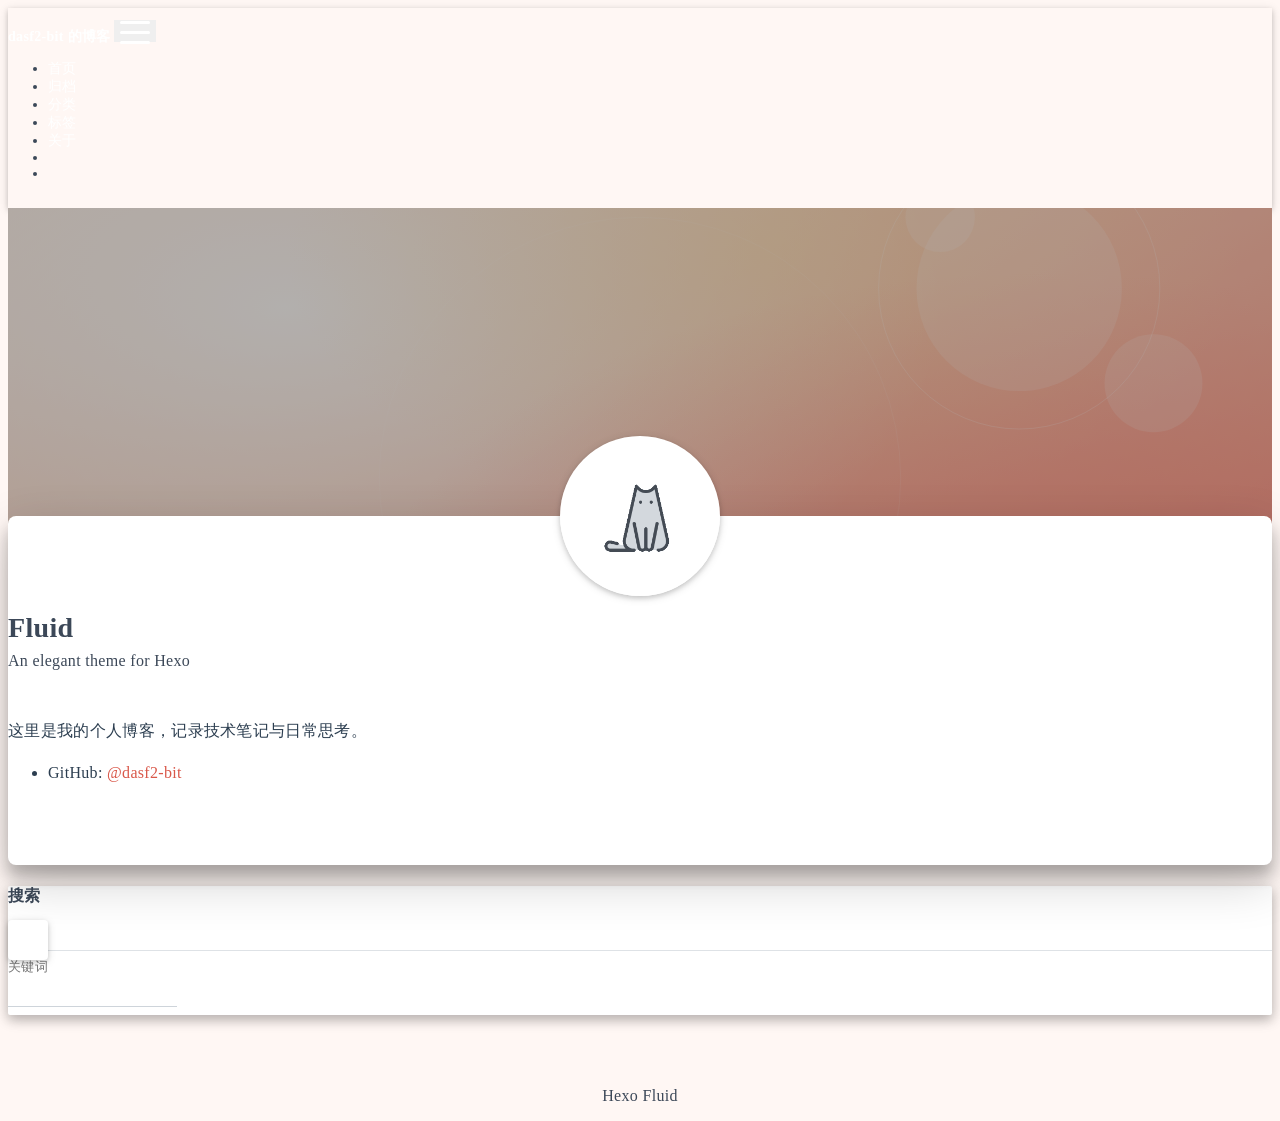
==== commit 5c25d2db: "Site updated: 2026-11-27 13:31:39" ====
--- a/about/index.html
+++ b/about/index.html
@@ -296,7 +296,7 @@
   
 
 <div id="banner" class="banner" parallax=true
-     style="background: url('/img/default.png') no-repeat center center; background-size: cover;">
+     style="background: url('/img/banner-peach.svg') no-repeat center center; background-size: cover;">
   <div class="full-bg-img">
     <div class="mask flex-center" style="background-color: rgba(0, 0, 0, 0.3)">
       <div class="banner-text text-center fade-in-up">
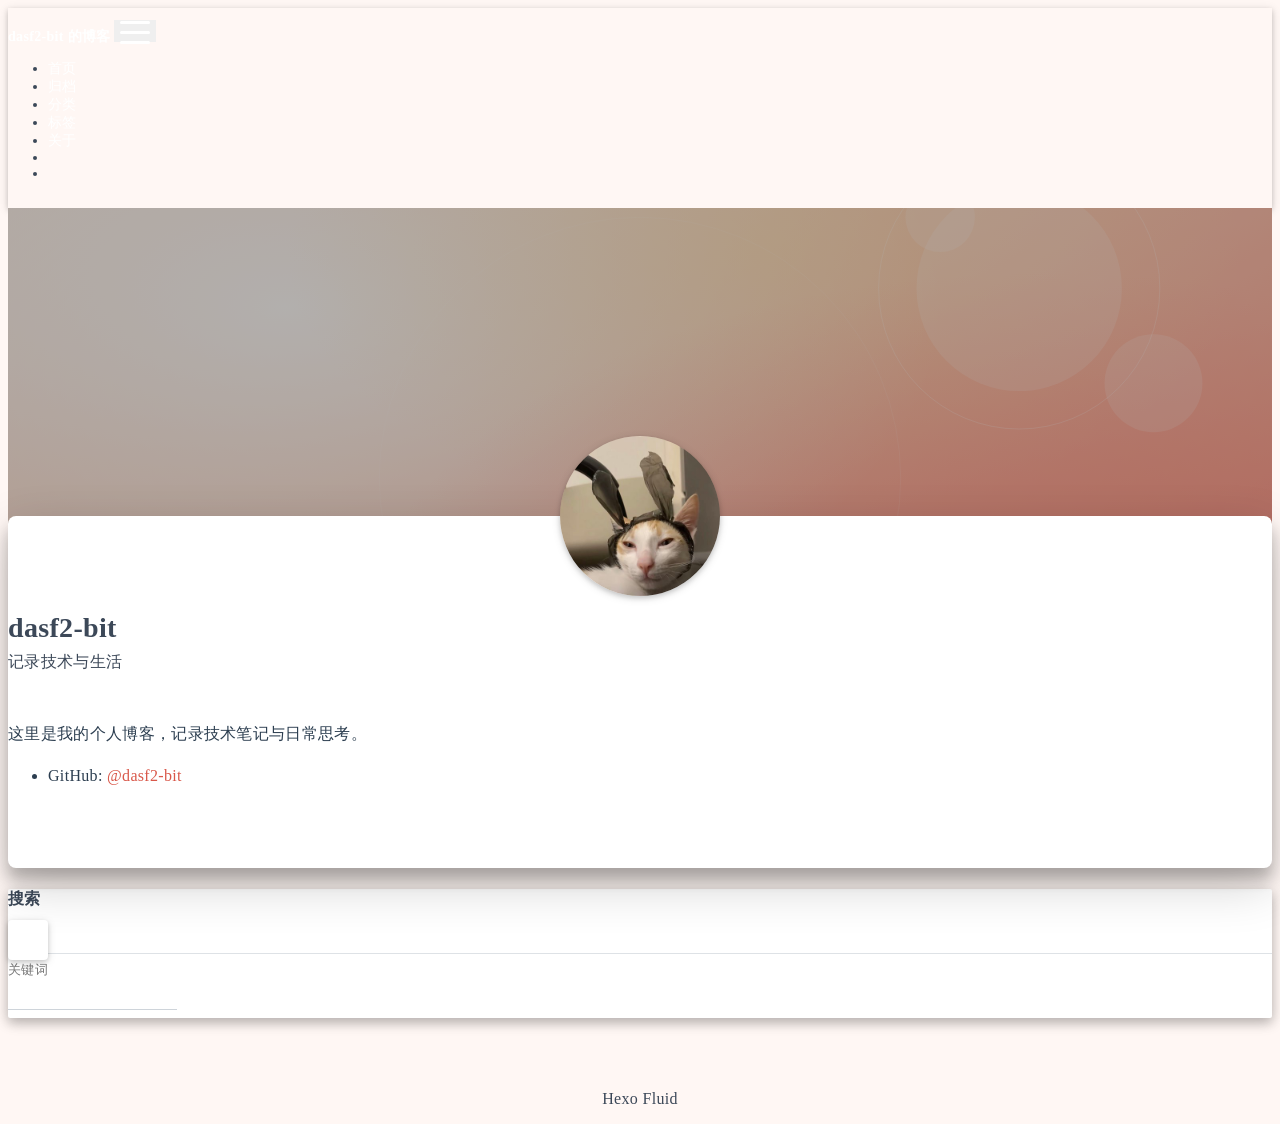
==== commit 5edff02f: "Site updated: 2026-11-27 13:36:15" ====
--- a/about/index.html
+++ b/about/index.html
@@ -327,7 +327,7 @@
           >
           
             <div class="about-avatar">
-              <img src="/img/avatar.png" srcset="/img/loading.gif" lazyload class="img-fluid" alt="avatar">
+              <img src="/img/avatar-cat.jpg" srcset="/img/loading.gif" lazyload class="img-fluid" alt="avatar">
             </div>
           
           <div class="container">
@@ -337,8 +337,8 @@
 
 <div class="text-center">
   <div class="about-info">
-    <div class="about-name">Fluid</div>
-    <div class="about-intro">An elegant theme for Hexo</div>
+    <div class="about-name">dasf2-bit</div>
+    <div class="about-intro">记录技术与生活</div>
     <div class="about-icons">
       
         
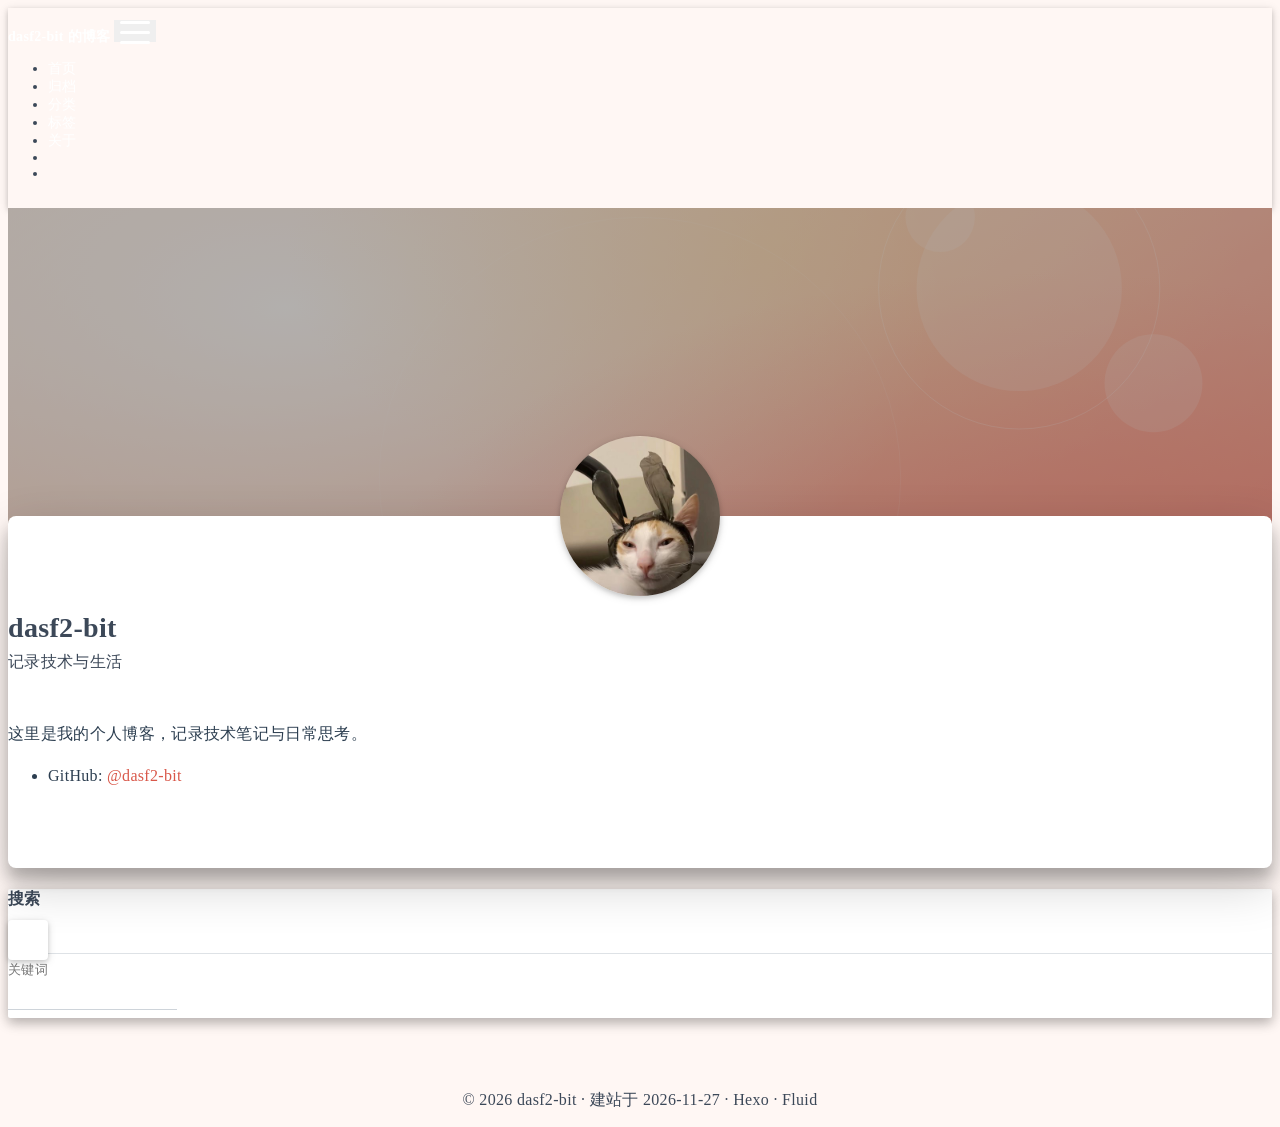
==== commit 8d7155cc: "Site updated: 2026-11-27 13:44:14" ====
--- a/about/index.html
+++ b/about/index.html
@@ -465,7 +465,7 @@
     <div class="footer-inner">
   
     <div class="footer-content">
-       <a href="https://hexo.io" target="_blank" rel="nofollow noopener"><span>Hexo</span></a> <i class="iconfont icon-love"></i> <a href="https://github.com/fluid-dev/hexo-theme-fluid" target="_blank" rel="nofollow noopener"><span>Fluid</span></a> 
+      <span>© 2026 dasf2-bit</span> · 建站于 2026-11-27 · <a href="https://hexo.io" target="_blank" rel="nofollow noopener">Hexo</a> · <a href="https://github.com/fluid-dev/hexo-theme-fluid" target="_blank" rel="nofollow noopener">Fluid</a>
     </div>
   
   
